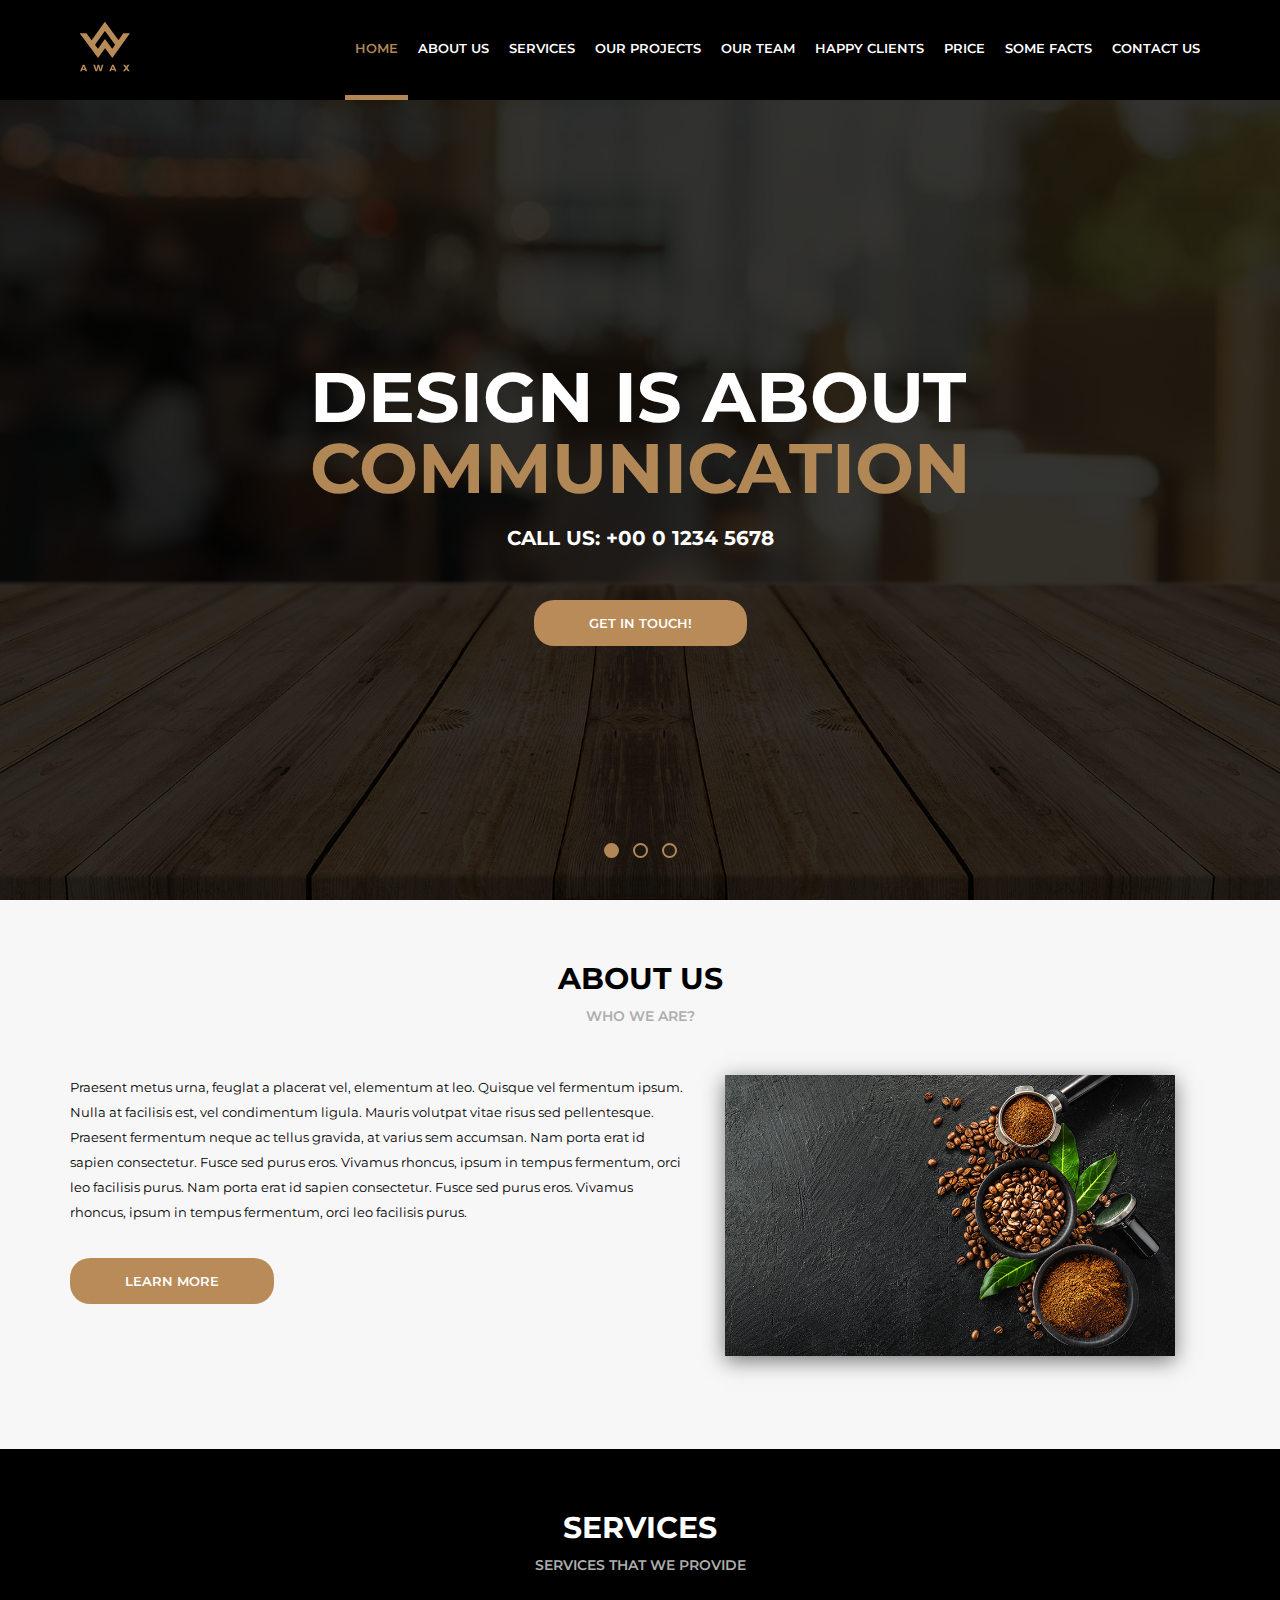
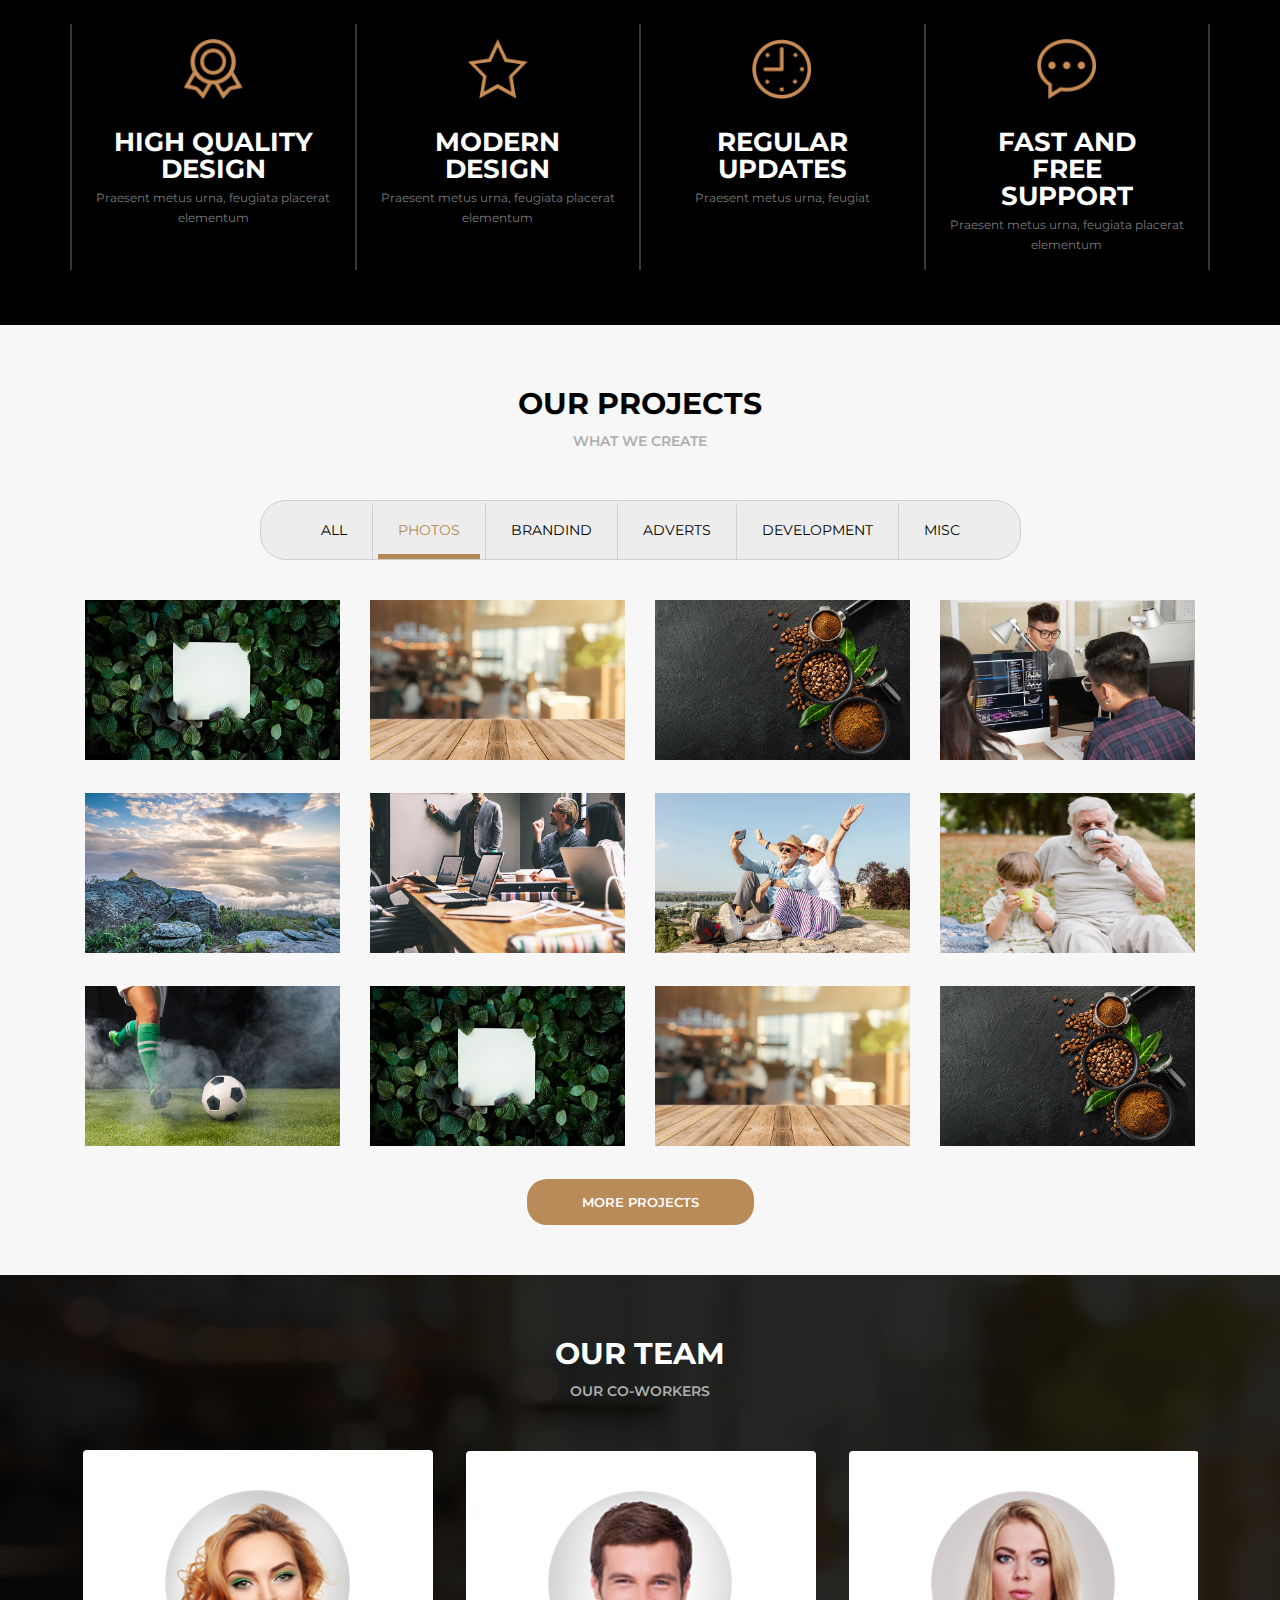
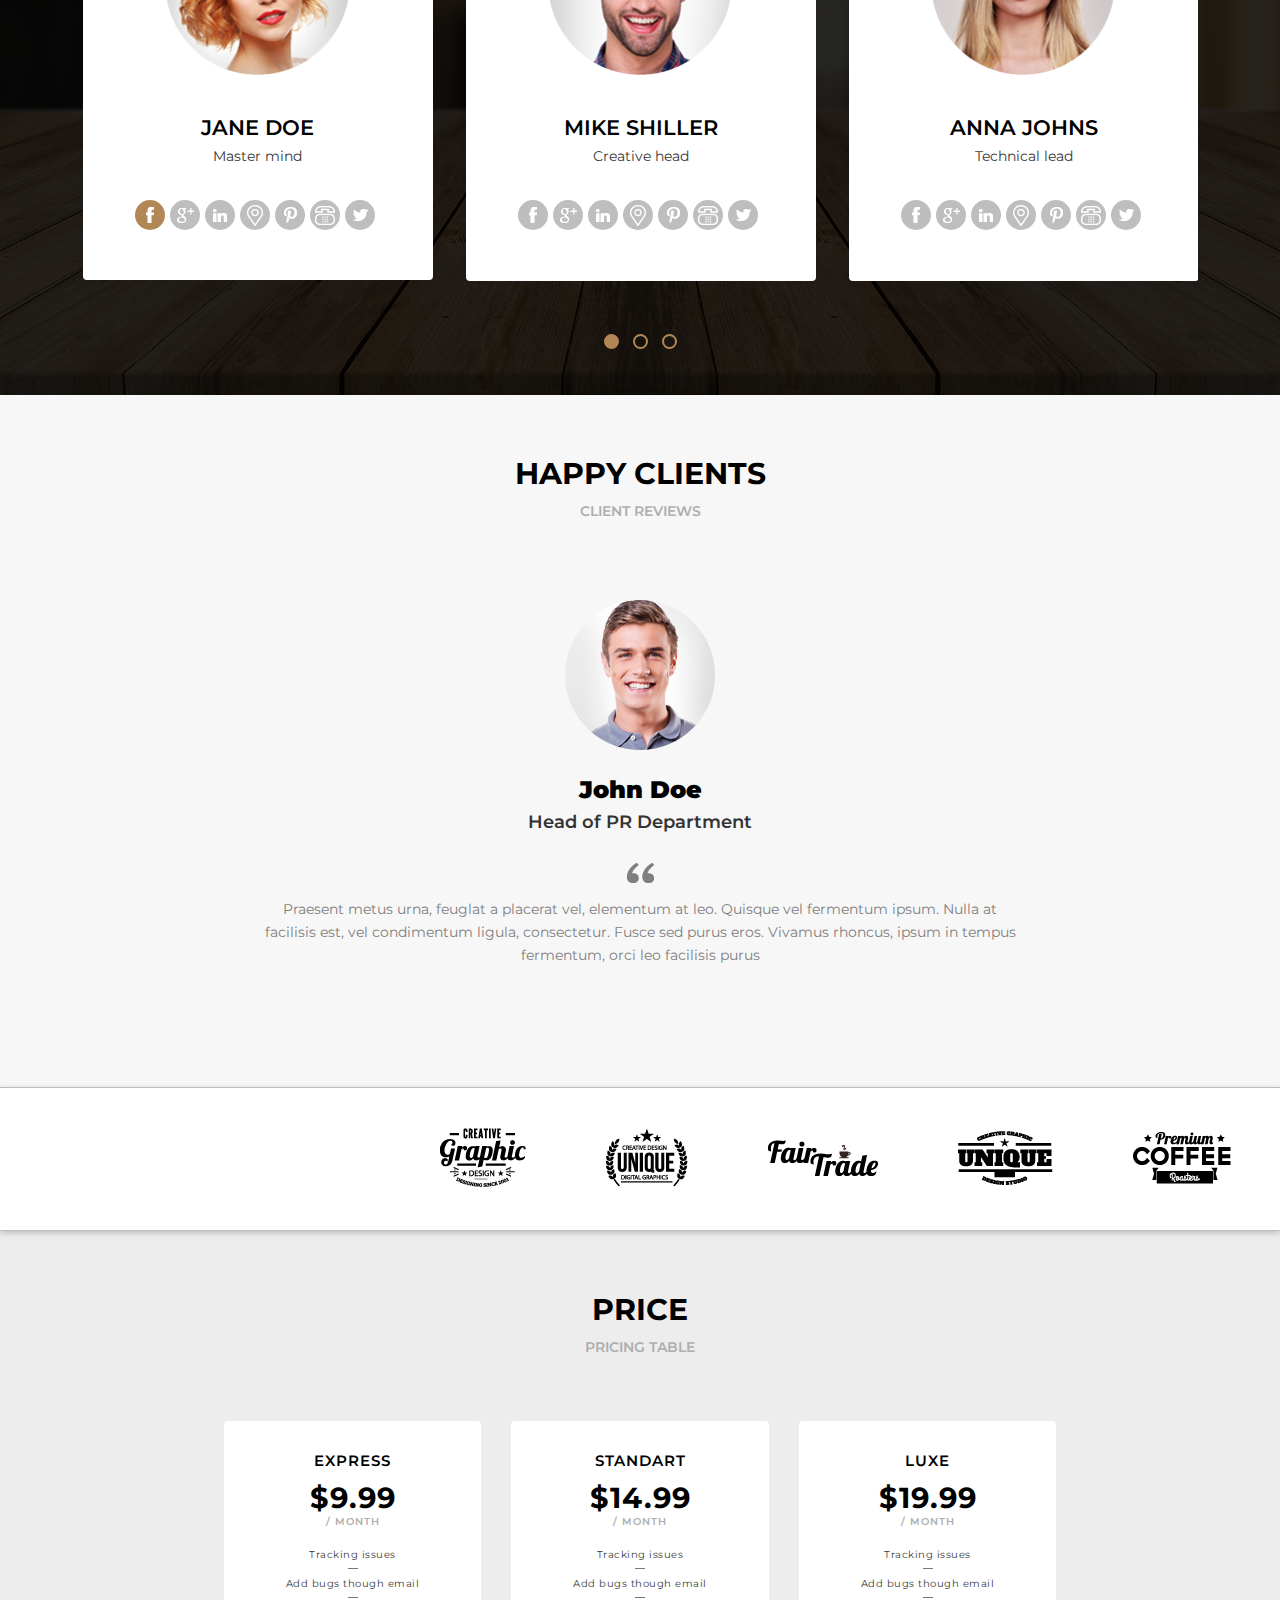
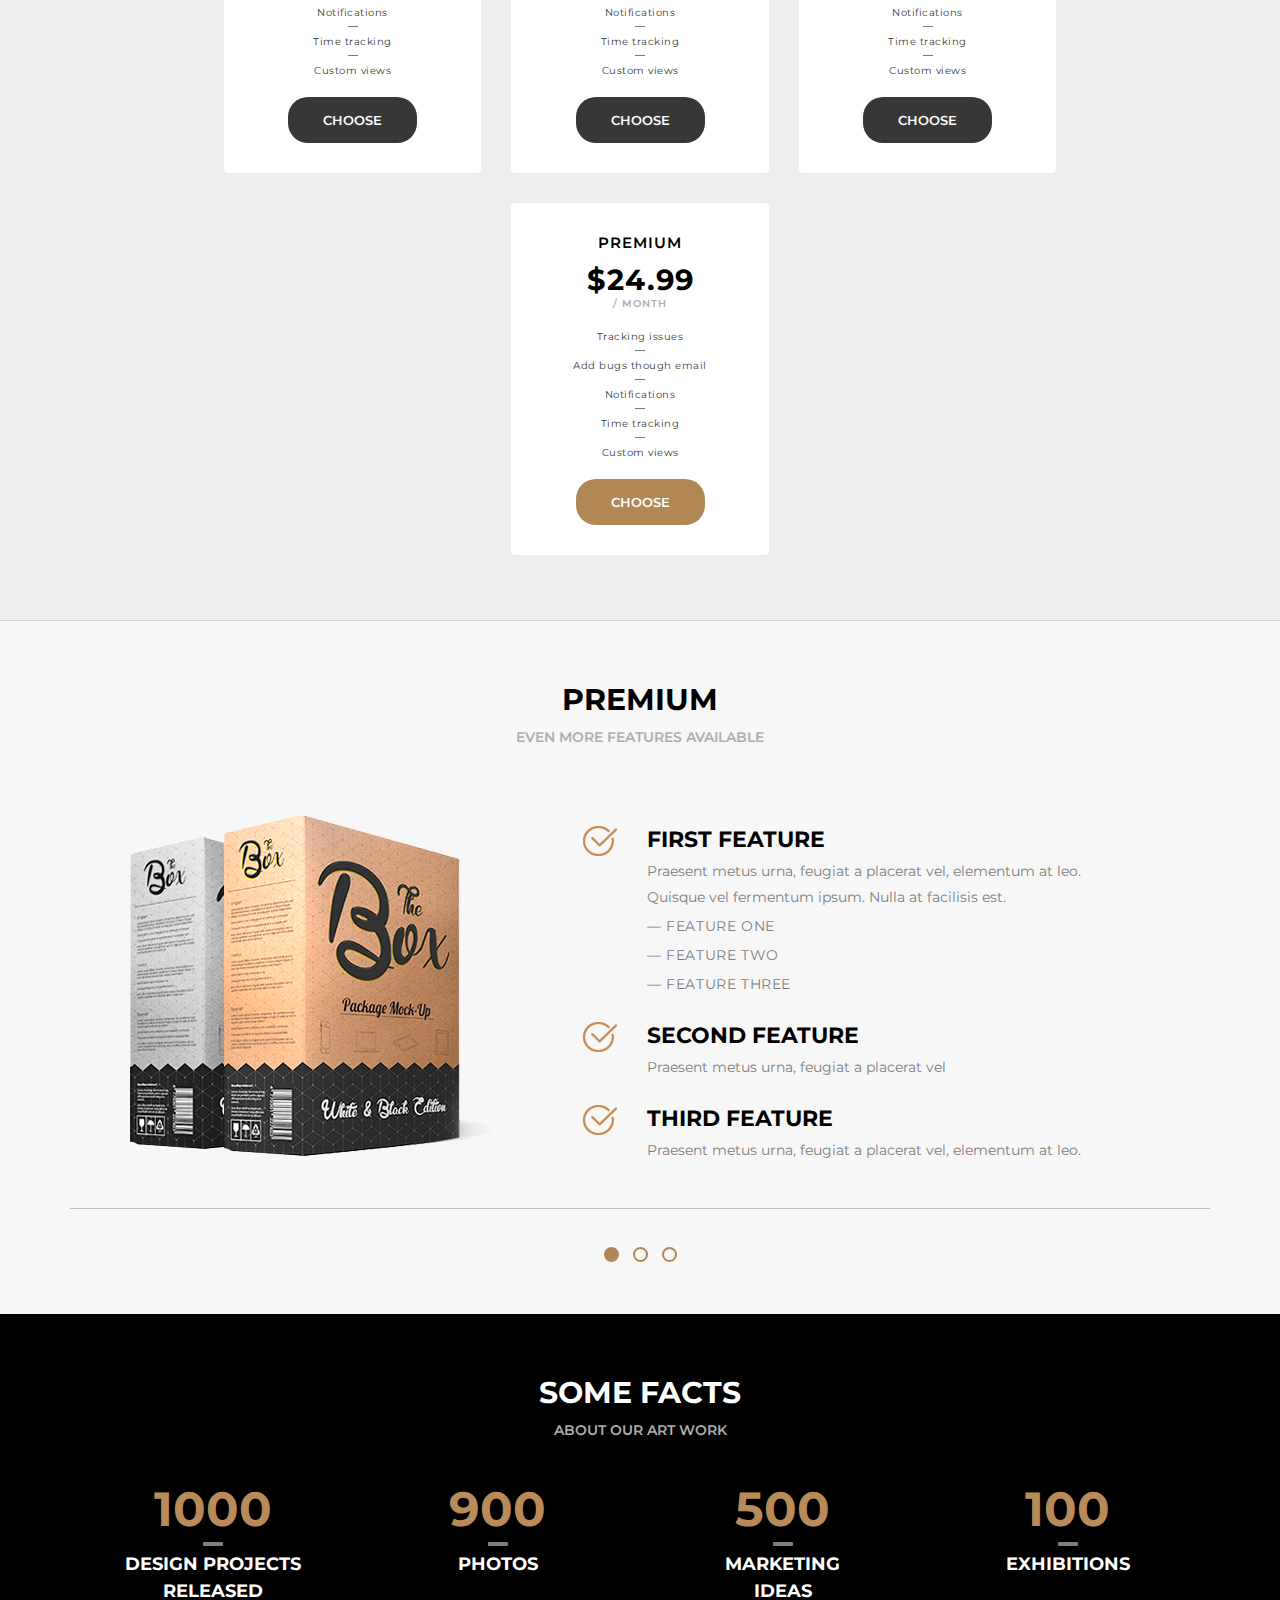
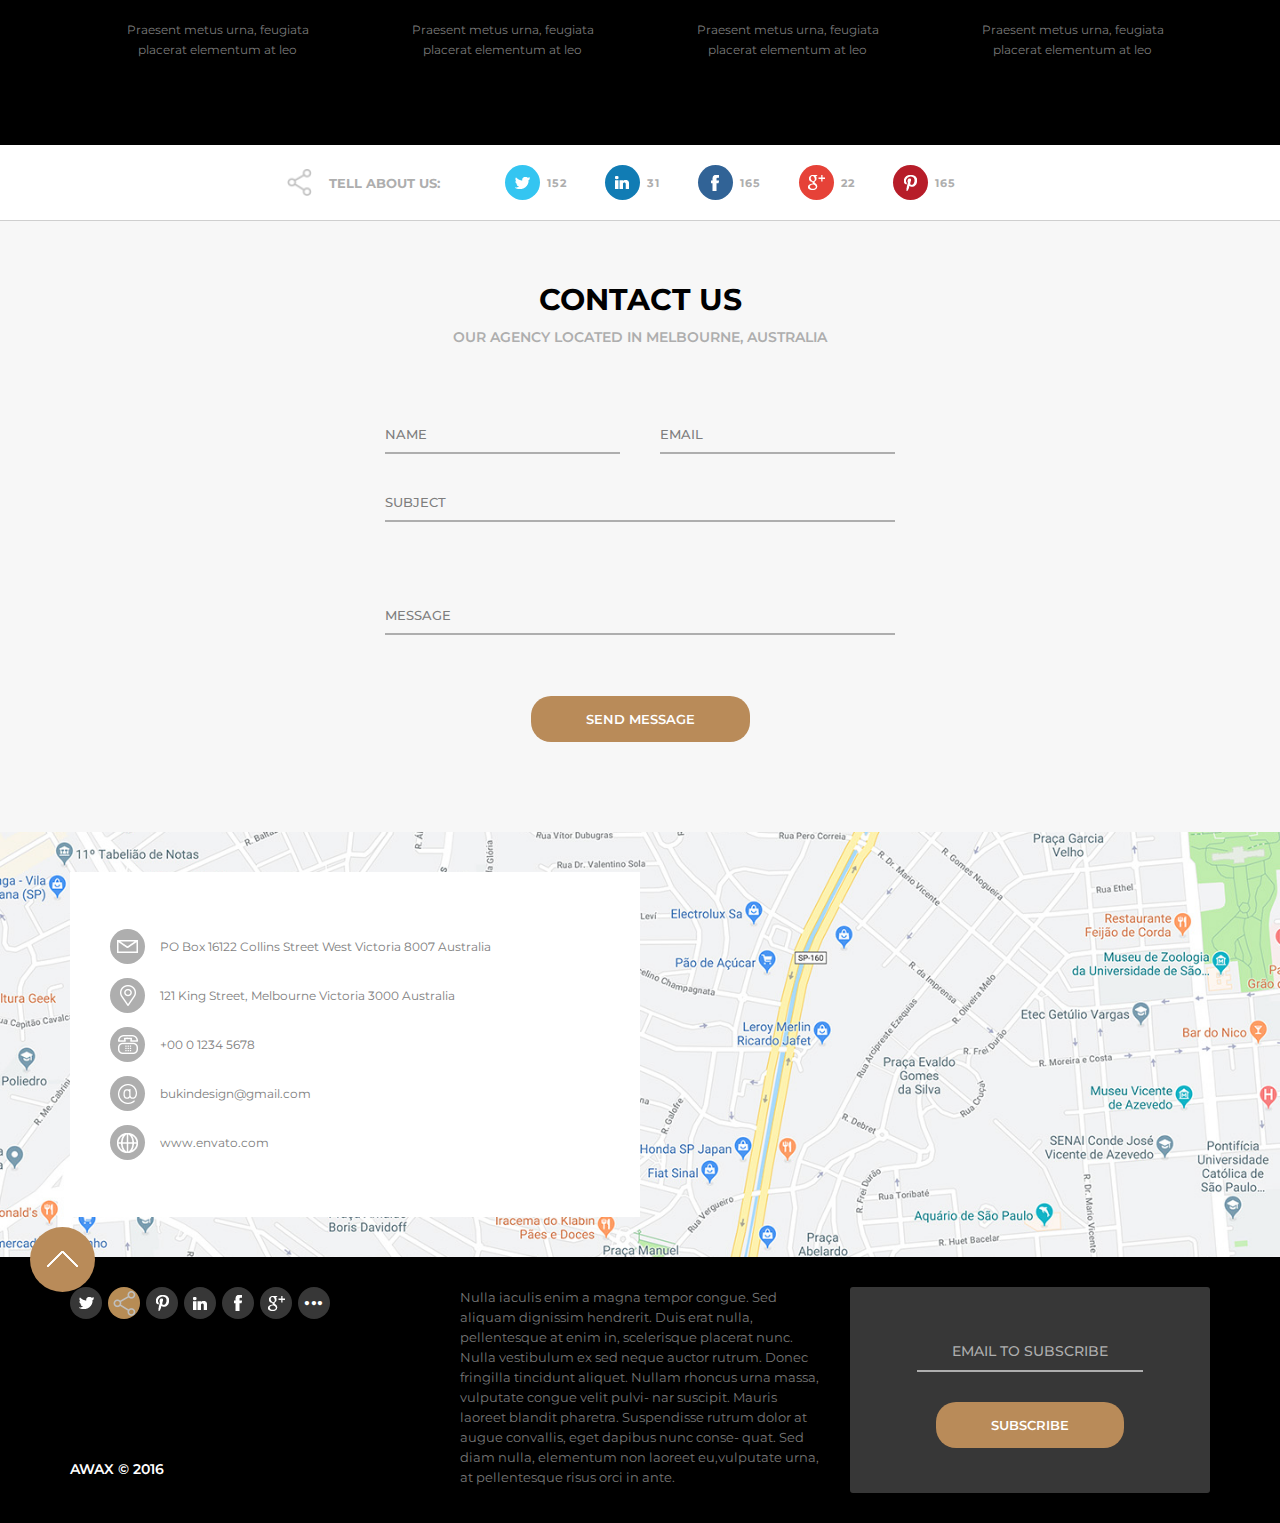
==== home.html @ e286aad8 "Adding New Website project" ====
<!DOCTYPE html>
<html>
<head>
    <meta charset="UTF-8">
    <meta name="viewport" content="width=device-width,minimum-scale=1,initial-scale=1">
    <link href="https://fonts.googleapis.com/css?family=Montserrat:300,400,600,700&display=swap" rel="stylesheet">
    <link rel="stylesheet" href="assets/css/style.css">
    <title>Awax</title>
</head>
<body>
    <header>
        <div class="container">
            <div class="logo">
                <a href=""><img src="assets/images/logo.png" alt="logo"></a>
            </div>
            <div class="menu">
                <img class="menu-mobile" src="assets/images/menu.png">
                <nav>
                    <ul>
                        <li class="active"><a href="">Home</a></li>
                        <li><a href="">About Us</a></li>
                        <li><a href="">Services</a></li>
                        <li><a href="">Our Projects</a></li>
                        <li><a href="">Our Team</a></li>
                        <li><a href="">Happy Clients</a></li>
                        <li><a href="">Price</a></li>
                        <li><a href="">Some Facts</a></li>
                        <li><a href="">Contact Us</a></li>
                    </ul>
                </nav>
            </div>
        </div>
    </header>
    <main>
        <section class="banner">
            <div class="sliders">
                <div class="slide">
                    <div class="slidearea">
                        <h1>Design is about<br><span>Communication</span></h1>
                        <h2>Call Us: +00 0 1234 5678</h2>
                        <a class="button" href="">Get in Touch!</a>
                    </div>
                </div>
                <div class="slide">
                    ...2
                </div>
                <div class="slide">
                    ...3
                </div>
            </div>
            <div class="sliders-pointers">
                <div class="pointer active"></div>
                <div class="pointer"></div>
                <div class="pointer"></div>
            </div>
        </section>

        <section class="default light">
            <div class="section-title">About Us</div>
            <div class="section-desc">Who We Are?</div>
            <div class="section-body container">
                <div class="about-us">
                    <div class="about-us-text">
                        <p>Praesent metus urna, feuglat a placerat vel, elementum at leo. Quisque vel fermentum
                        ipsum. Nulla at facilisis est, vel condimentum ligula. Mauris volutpat vitae risus sed
                        pellentesque. Praesent fermentum neque ac tellus gravida, at varius sem accumsan. Nam
                        porta erat id sapien consectetur. Fusce sed purus eros. Vivamus rhoncus, ipsum in tempus
                        fermentum, orci leo facilisis purus. Nam porta erat id sapien consectetur. Fusce sed purus
                        eros. Vivamus rhoncus, ipsum in tempus fermentum, orci leo facilisis purus.</p><br><br><br>
                        <a class="button" href="">Learn More</a>
                    </div>
                    <div class="about-us-video">
                        <img src="media/foto3.jpg" alt="foto de futebol">
                    </div>
                </div>   
            </div>
        </section>

        <section class="default dark service">
            <div class="section-title">Services</div>
            <div class="section-desc">Services That We Provide</div>
            <div class="section-body container wrap mobile-container">
                <div class="services">
                    <img src="assets/images/medalha.png" alt="medalha">
                    <h1>High Quality Design</h1>
                    <p>Praesent metus urna, feugiata placerat elementum</p>
                </div>
                <div class="services">
                    <img src="assets/images/estrela.png" alt="estrela">
                    <h1>Modern Design</h1>
                    <p>Praesent metus urna, feugiata placerat elementum</p>
                </div>
                <div class="services">
                    <img src="assets/images/relogio.png" alt="updates">
                    <h1>Regular Updates</h1>
                    <p>Praesent metus urna, feugiat</p>
                </div>
                <div class="services">
                    <img src="assets/images/balao.png" alt="support">
                    <h1>Fast and Free Support</h1>
                    <p>Praesent metus urna, feugiata placerat elementum</p>
                </div>
            </div>
        </section>

        <section class="default light less-padding">
            <div class="section-title">Our Projects</div>
            <div class="section-desc">What We Create</div>
            <div class="section-body container column">
                <div class="projects-filters">
                    <div class="filters">
                        <ul>
                            <li><a href="">All</a></li>
                            <li><a class="active" href="">Photos</a></li>
                            <li><a href="">Brandind</a></li>
                            <li><a href="">Adverts</a></li>
                            <li><a href="">Development</a></li>
                            <li><a href="">Misc</a></li>
                        </ul>
                    </div>
                </div>
                <div class="projects-images-container">
                    <div class="projects-images-container container">
                        <div><img src="media/foto1.jpg" alt="foto 1"></div>
                        <div><img src="media/foto2.jpg" alt="foto 2"></div>
                        <div><img src="media/foto3.jpg" alt="foto 3"></div>
                        <div><img src="media/foto4.jpg" alt="foto 4"></div>
                        <div><img src="media/foto5.jpg" alt="foto 5"></div>
                        <div><img src="media/foto6.jpg" alt="foto 6"></div>
                        <div><img src="media/foto7.jpg" alt="foto 7"></div>
                        <div><img src="media/foto8.jpg" alt="foto 8"></div>
                        <div><img src="media/foto9.jpg" alt="foto 9"></div>
                        <div><img src="media/foto1.jpg" alt="foto 10"></div>
                        <div><img src="media/foto2.jpg" alt="foto 11"></div>
                        <div><img src="media/foto3.jpg" alt="foto 12"></div>
                    </div>
                </div>
                <a class="btn-project button" href="">More Projects</a>
            </div>
        </section>

        <section class="default dark bg--our-team">
                <div class="section-title">Our Team</div>
                <div class="section-desc">Our Co-Workers</div>
                <div class="section-body container">
                    <div class="our-team">
                        <div class="sliders">
                            <div class="slide">
                                <div class="slidearea">
                                    <img class="our-team--avatar" src="media/mulher1.png">
                                    <div class="our-team--name">Jane Doe</div>
                                    <div class="our-team--role">Master mind</div>
                                    <div class="our-team--social">
                                        <a class="active" href=""><img src="assets/images/facebook.png"></a>
                                        <a href=""><img src="assets/images/googleplus.png"></a>
                                        <a href=""><img src="assets/images/linkedin.png"></a>
                                        <a href=""><img src="assets/images/localizacao.png"></a>
                                        <a href=""><img src="assets/images/pinterest.png"></a>
                                        <a href=""><img src="assets/images/telefone.png"></a>
                                        <a href=""><img src="assets/images/twitter.png"></a>
                                    </div>
                                </div>
                            </div>
                            <div class="slide">
                                <div class="slidearea">
                                    <img class="our-team--avatar" src="media/homem1.png">
                                    <div class="our-team--name">Mike Shiller</div>
                                    <div class="our-team--role">Creative head</div>
                                    <div class="our-team--social">
                                        <a href=""><img src="assets/images/facebook.png"></a>
                                        <a href=""><img src="assets/images/googleplus.png"></a>
                                        <a href=""><img src="assets/images/linkedin.png"></a>
                                        <a href=""><img src="assets/images/localizacao.png"></a>
                                        <a href=""><img src="assets/images/pinterest.png"></a>
                                        <a href=""><img src="assets/images/telefone.png"></a>
                                        <a href=""><img src="assets/images/twitter.png"></a>
                                    </div>
                                </div>
                            </div>
                            <div class="slide">
                                <div class="slidearea">
                                    <img class="our-team--avatar" src="media/mulher2.png">
                                    <div class="our-team--name">Anna Johns</div>
                                    <div class="our-team--role">Technical lead</div>
                                    <div class="our-team--social">
                                        <a href=""><img src="assets/images/facebook.png"></a>
                                        <a href=""><img src="assets/images/googleplus.png"></a>
                                        <a href=""><img src="assets/images/linkedin.png"></a>
                                        <a href=""><img src="assets/images/localizacao.png"></a>
                                        <a href=""><img src="assets/images/pinterest.png"></a>
                                        <a href=""><img src="assets/images/telefone.png"></a>
                                        <a href=""><img src="assets/images/twitter.png"></a>
                                    </div>
                                </div>
                            </div>
                            <div class="slide">
                                <div class="slidearea">
                                    <img class="our-team--avatar" src="media/mulher1.png">
                                    <div class="our-team--name">Jane Doe</div>
                                    <div class="our-team--role">Master mind</div>
                                    <div class="our-team--social">
                                        <a href=""><img src="assets/images/facebook.png"></a>
                                        <a href=""><img src="assets/images/googleplus.png"></a>
                                        <a href=""><img src="assets/images/linkedin.png"></a>
                                        <a href=""><img src="assets/images/localizacao.png"></a>
                                        <a href=""><img src="assets/images/pinterest.png"></a>
                                        <a href=""><img src="assets/images/telefone.png"></a>
                                        <a href=""><img src="assets/images/twitter.png"></a>
                                    </div>
                                </div>
                            </div>
                        </div>
                        <div class="sliders-pointers">
                            <div class="pointer active"></div>
                            <div class="pointer"></div>
                            <div class="pointer"></div>
                        </div>
                    </div>
                </div>
            </div>
        </section>

        <section class="default light less-padding">
            <div class="section-title">Happy Clients</div>
            <div class="section-desc">Client Reviews</div>
            <div class="section-body container">
                <div class="happy-clients-area">
                    <div class="sliders">
                        <div class="slide">
                            <div class="slidearea">
                                <img class="happy-clients--avatar" src="media/homem2.png">
                                <div class="happy-clients--name">John Doe</div>
                                <div class="happy-clients--role">Head of PR Department</div>
                                <img src="assets/images/quote.png">
                                <div class="happy-clients--desc">
                                    <p>Praesent metus urna, feuglat a placerat vel, elementum at leo. 
                                        Quisque vel fermentum ipsum. Nulla at facilisis est, vel condimentum ligula, 
                                        consectetur. Fusce sed purus eros. Vivamus rhoncus, ipsum in tempus fermentum,
                                        orci leo facilisis purus
                                    </p>
                                </div>
                            </div>
                        </div>
                    <div class="sliders-pointers">
                        <div class="pointer active"></div>
                        <div class="pointer"></div>
                        <div class="pointer"></div>
                    </div>
                </div>
            </div>
        </section>

        <section class="partners">
            <div class="partners-logos container wrap">
                <a href=""><img src="media/empresa1.png"></a>
                <a href=""><img src="media/empresa2.png"></a>
                <a href=""><img src="media/empresa3.png"></a>
                <a href=""><img src="media/empresa4.png"></a>
                <a href=""><img src="media/empresa5.png"></a>
                <a href=""><img src="media/empresa6.png"></a>
            </div>
        </section>

        <section class="default light less-padding bg--prices">
            <div class="section-title">Price</div>
            <div class="section-desc">Pricing Table</div>
            <div class="section-body">
                <div class="price-area container">
                    <div class="price-items">
                        <div class="price-item--class">Express</div>
                        <div class="price-item--prices">$9.99</div>
                        <div class="price-item--monthly">/ Month</div>
                        <div class="price-item--class-content">
                            <p>Tracking issues</p>
                            <span class="price-item--separator"></span>
                            <p>Add bugs though email</p>
                            <span class="price-item--separator"></span>
                            <p>Notifications</p>
                            <span class="price-item--separator"></span>
                            <p>Time tracking</p>
                            <span class="price-item--separator"></span>
                            <p>Custom views</p>
                        </div>
                        <a class="button" href="">Choose</a>
                    </div>
                    <div class="price-items">
                        <div class="price-item--class">Standart</div>
                        <div class="price-item--prices">$14.99</div>
                        <div class="price-item--monthly">/ Month</div>
                        <div class="price-item--class-content">
                            <p>Tracking issues</p>
                            <span class="price-item--separator"></span>
                            <p>Add bugs though email</p>
                            <span class="price-item--separator"></span>
                            <p>Notifications</p>
                            <span class="price-item--separator"></span>
                            <p>Time tracking</p>
                            <span class="price-item--separator"></span>
                            <p>Custom views</p>
                        </div>
                        <a class="button" href="">Choose</a>
                    </div>
                    <div class="price-items">
                        <div class="price-item--class">Luxe</div>
                        <div class="price-item--prices">$19.99</div>
                        <div class="price-item--monthly">/ Month</div>
                        <div class="price-item--class-content">
                            <p>Tracking issues</p>
                            <span class="price-item--separator"></span>
                            <p>Add bugs though email</p>
                            <span class="price-item--separator"></span>
                            <p>Notifications</p>
                            <span class="price-item--separator"></span>
                            <p>Time tracking</p>
                            <span class="price-item--separator"></span>
                            <p>Custom views</p>
                        </div>
                        <a class="button" href="">Choose</a>
                    </div>
                    <div class="price-items">
                        <div class="price-item--class">Premium</div>
                        <div class="price-item--prices">$24.99</div>
                        <div class="price-item--monthly">/ Month</div>
                        <div class="price-item--class-content">
                            <p>Tracking issues</p>
                            <span class="price-item--separator"></span>
                            <p>Add bugs though email</p>
                            <span class="price-item--separator"></span>
                            <p>Notifications</p>
                            <span class="price-item--separator"></span>
                            <p>Time tracking</p>
                            <span class="price-item--separator"></span>
                            <p>Custom views</p>
                        </div>
                        <a class="button active" href="">Choose</a>
                    </div>
                </div>
            </div>
        </section>

        <section class="default light less-padding">
            <div class="section-title">Premium</div>
            <div class="section-desc">Even more features available</div>
            <div class="section-body container">
                <div class="premium-area">
                    <div class="sliders">
                        <div class="slide">
                            <div class="slidearea">
                                <div class="premium-boxes">
                                    <img src="media/livros.png">
                                </div>
                                <div class="premium-features-area">
                                    <div class="feature">
                                        <img src="assets/images/check.png">
                                        <div class="feature-desc--area">
                                            <div class="feature-title">First Feature</div>
                                            <div class="feature-desc">
                                                <p>Praesent metus urna, feugiat a placerat vel, elementum at leo.
                                                Quisque vel fermentum ipsum. Nulla at facilisis est.</p>
                                                <span>— Feature One</span>
                                                <span>— Feature Two</span>
                                                <span>— Feature Three</span>
                                            </div>
                                        </div>
                                    </div>
                                    <div class="feature">
                                        <img src="assets/images/check.png">
                                        <div class="feature-desc--area">
                                            <div class="feature-title">Second Feature</div>
                                            <div class="feature-desc">
                                                <p>Praesent metus urna, feugiat a placerat vel</p>
                                            </div>
                                        </div>
                                    </div>
                                    <div class="feature">
                                        <img src="assets/images/check.png">
                                        <div class="feature-desc--area">
                                            <div class="feature-title">Third Feature</div>
                                            <div class="feature-desc">
                                                <p>Praesent metus urna, feugiat a placerat vel, elementum at leo.</p>
                                            </div>
                                        </div>
                                    </div>
                                </div>
                            </div>
                        </div>
                    </div>
                    <div class="sliders-pointers">
                        <div class="pointer active"></div>
                        <div class="pointer"></div>
                        <div class="pointer"></div>
                    </div>
                </div>
            </div>
        </section>

        <section class="default dark facts-padding">
            <div class="section-title">Some Facts</div>
            <div class="section-desc">About our Art Work</div>
            <div class="section-body container wrap mobile-container">
                <div class="facts">
                    <h1>1000</h1>
                    <span></span>
                    <h2>Design Projects Released</h2>
                    <p>Praesent metus urna, feugiata placerat elementum at leo</p>
                </div>
                <div class="facts">
                    <h1>900</h1>
                    <span></span>
                    <h2>Photos</h2>
                    <p>Praesent metus urna, feugiata placerat elementum at leo</p>
                </div>
                <div class="facts">
                    <h1>500</h1>
                    <span></span>
                    <h2>Marketing<br>Ideas</h2>
                    <p>Praesent metus urna, feugiata placerat elementum at leo</p>
                </div>
                <div class="facts">
                    <h1>100</h1>
                    <span></span>
                    <h2>Exhibitions</h2>
                    <p>Praesent metus urna, feugiata placerat elementum at leo</p>
                </div>
            </div>
        </section>

        <section class="social-media--contact-us">
            <img class="share" src="assets/images/share.png">
            <h1>Tell About Us:</h1>
            <div class="social-medias twitter">
                <a href=""><img src="assets/images/twitter.png"></a>
                <p>152</p>
            </div>
            <div class="social-medias linkedin">
                <a href=""><img src="assets/images/linkedin.png"></a>
                <p>31</p>
            </div>
            <div class="social-medias facebook">
                <a href=""><img src="assets/images/facebook.png"></a>
                <p>165</p>
            </div>
            <div class="social-medias google-plus">
                <a href=""><img src="assets/images/googleplus.png"></a>
                <p>22</p>
            </div>
            <div class="social-medias pinterest">
                <a href=""><img src="assets/images/pinterest.png"></a>
                <p>165</p>
            </div>
        </section>

        <section class="default light">
            <div class="section-title">Contact Us</div>
            <div class="section-desc">Our Agency Located in Melbourne, Australia</div>
            <div class="section-body container column">
                <div class="contact-us--area">
                    <div class="name-email">
                    <h4 class="name">Name</h4>
                    <h4 class="email">Email</h4>
                    </div>
                    <h4 class="subject">Subject</h4>
                    <h4 class="message">Message</h4>
                </div>
                <a class="button active" href="">Send Message</a>
            </div>
        </section>

        <section class="section-map">
            <div class="section-map--area">
                <div class="section-map--info">
                    <div class="section-map--info-item">
                        <a href=""><img src="assets/images/carta.png"></a>
                        <p>PO Box 16122 Collins Street West Victoria 8007 Australia</p>
                    </div>
                    <div class="section-map--info-item">
                        <a href=""><img src="assets/images/localizacao.png"></a>
                        <p>121 King Street, Melbourne Victoria 3000 Australia</p>
                    </div>
                    <div class="section-map--info-item">
                        <a href=""><img src="assets/images/telefone.png"></a>
                        <p>+00 0 1234 5678</p>
                    </div>
                    <div class="section-map--info-item">
                        <a href=""><img src="assets/images/arroba.png"></a>
                        <p>bukindesign@gmail.com</p>
                    </div>
                    <div class="section-map--info-item">
                        <a href=""><img src="assets/images/web.png"></a>
                        <p>www.envato.com</p>
                    </div>
                </div>
            </div>
        </section>

    </main>

    <footer class="footer-area">
        <div class="footer-area--content">
            <div class="footer-social--area">
                <div class="footer-social--icons">
                    <a href=""><img src="assets/images/twitter.png"></a>
                    <a class="active" href=""><img src="assets/images/share.png"></a>
                    <a href=""><img src="assets/images/pinterest.png"></a>
                    <a href=""><img src="assets/images/linkedin.png"></a>
                    <a href=""><img src="assets/images/facebook.png"></a>
                    <a href=""><img src="assets/images/googleplus.png"></a>
                    <a id="pontinhos" href=""><p>...</p></a>
                </div>
                <div class="footer-copyright"><p>Awax © 2016</p></div>
            </div>
            <div class="footer-desc">
                <p>Nulla iaculis enim a magna tempor congue. Sed aliquam
                    dignissim hendrerit. Duis erat nulla, pellentesque at enim
                    in, scelerisque placerat nunc. Nulla vestibulum ex sed
                    neque auctor rutrum. Donec fringilla tincidunt aliquet.
                    Nullam rhoncus urna massa, vulputate congue velit pulvi-
                    nar suscipit. Mauris laoreet blandit pharetra. Suspendisse
                    rutrum dolor at augue convallis, eget dapibus nunc conse-
                    quat. Sed diam nulla, elementum non laoreet eu,vulputate
                    urna, at pellentesque risus orci in ante.
                </p>
            </div>
            <div class="footer-subscribe">
                <h3>Email to Subscribe</h3>
                <a class="button" href="">Subscribe</a>
            </div>
        </div>
        <div class="seta">
            <a href=""><img src="assets/images/seta_pra_cima.png"></a>
        </div>
    </footer>

</body>

</html>
---- assets/css/style.css ----
* {
    margin: 0;
    padding: 0;
    box-sizing: border-box;
}
body {
    font-family: 'Montserrat', 'sans-serif';
    font-size: 13px;
    overflow-x: hidden;
}

/* ÁREA DO HEADER */

header {
    height: 100px;
    background-color: #000;
}
.container {
    display: flex;
    margin: auto;
    max-width: 1140px;
    align-items: center;
    justify-content: center;
}
.logo {
    width: 100px;
}
.menu-mobile {
    display: none;
}
.menu {
    flex: 1;
    display: flex;
    justify-content: flex-end;
}
.menu ul,
.menu li {
    list-style: none;
}
.menu ul {
    display: flex;
}
.menu li a {
    color: #fff;
    text-transform: uppercase;
    font-weight: 600;
    text-decoration: none;
    padding: 0px 10px;
    font-size: 13px;
    height: 100px;
    display: flex;
    align-items: center;
    border-bottom: 5px solid #000;
}
.menu li a:hover,
.menu .active a {
    border-bottom: 5px solid #B28756;
    color: #B28756;
}

/* ÁREA DO BANNER */

.banner {
    height: calc(100vh - 100px);
    background-color: #333;
    background-image: url('../../media/bg.jpg');
    background-size: cover;
    background-position: center;
    overflow: hidden;
}
.banner .sliders {
    width: 1000vw;
    height: 100%;
}
.banner .slide {
    width: 100vw;
    height: 100%;
    display: inline-block;
    background-color: rgba(0, 0, 0, 0.8);
}
.banner .slidearea {
    display: flex;
    height: 100%;
    justify-content: center;
    align-items: center;
    color: #fff;
    flex-direction: column;
}
.banner h1 {
    text-transform: uppercase;
    font-weight: bold;
    font-size: 70px;
}
.banner h1 span {
    color: #B28756;
    position: relative;
    top: -15px;
}
.banner h2 {
    text-transform: uppercase;
}
.banner .sliders-pointers {
    width: 100vw;
    height: 20px;
    position: absolute;
    margin-top: -60px;
    display: flex;
    justify-content: center;
    align-items: center;
}
.banner .pointer {
    width: 15px;
    height: 15px;
    border-radius: 50%;
    border: 2px solid #B28756;
    margin: 0px 7px;
    cursor: pointer;
}
.banner .active {
    background-color: #B28756;
}
.button {
    text-transform: uppercase;
    padding: 15px 55px;
    margin-top: 50px;
    color: #fff;
    background-color: #B98B59;
    border-radius: 20px;
    text-decoration: none;
    font-weight: 600;
    font-size: 13px;
}

/* ÁREA DAS SECTIONS */

.default {
    padding-top: 60px;
    padding-bottom: 90px;
}
section.default.service {
    padding-bottom: 55px;
}
.default .section-title {
    text-align: center;
    font-weight: bold;
    font-size: 30px;
    text-transform: uppercase;
    color: #000;
}
.default .section-desc {
    text-align: center;
    margin-top: 10px;
    margin-bottom: 50px;
    font-size: 14px;
    font-weight: 600;
    text-transform: uppercase;
    color: #AEAEAE;
}
.default.light {
    background-color: #F7F7F7;
}
.default.light .section-title,
.default.light .section-body {
    color: #000;
}
.default.dark {
    background-color: #000;
}
.default.dark .section-title,
.default.dark .section-body {
    color: #fff;
}



/* CSS DE ÁREAS ESPECÍFICAS*/

/* ABOUT US SECTION*/

.about-us {
    display: flex;
}
.about-us-text {
    flex: 1;
}
.about-us-text p {
    line-height: 25px;
    font-size: 13px;
}
.about-us-video {
    width: 520px;
    text-align: center;
}
.about-us-video img {
    width: 450px;
    box-shadow: 0px 5px 20px #777;
}

/* SERVICES SECTION */


.services {
    flex: 1;
    border-right: 2px solid #383838;
    text-align: center;
    justify-content: center;
    align-self: normal;
    padding: 15px;
    line-height: 20px;
}
.services:first-child {
    border-left: 2px solid #383838;
}
.services h1 {
    color: #fff;
    margin-top: 25px;
    text-transform: uppercase;
    line-height: 27px;
    padding: 0 26px;
    cursor: pointer;
}
.services p {
    color: #7a7a7a;
    font-size: 12px;
    margin-top: 5px;
}
.services img {
    width: 60px;
    height: 60px;
    cursor: pointer;
}

/* Our Projects Section */

.column {
    flex-direction: column;
    margin-top: 30px;
}

.projects-filters {
    display: flex;
    border: 1px solid #CFCFCF;
    border-radius: 26px;
    background-color: #EDEDED;
    padding: 0px 35px;
    cursor: pointer;
}
.projects-filters ul {
    display: flex;
    list-style: none;
}
.projects-filters li {
    border-right: 1px solid #CFCFCF;
    padding: 0px 5px;
    border-top: 5px solid #EDEDED;
}
.projects-filters li:last-child {
    border-right: none;
}
.projects-filters a {
    display: flex;
    text-decoration: none;
    color: #000;
    font-size: 14px;
    text-transform: uppercase;
    padding: 15px 20px;
}
.projects-filters a:hover,
.projects-filters a.active {
    border-bottom: 5px solid #B28756;
    color: #B28756;
}

.projects-images-container.container {
    box-sizing: border-box;
    flex-wrap: wrap;
    margin-top: 25px;
}
.projects-images-container img {
    width: 255px;
    height: 160px;
    margin: 15px;
}
.projects-images-container img:hover {
    opacity: 0.6;
    cursor: pointer;
}
.less-padding {
    padding-bottom: 50px;
}
.btn-project.button {
    margin-top: 15px;
}

/* Our Team Section */

.bg--our-team {
    background-image: url(../../media/bg.jpg);
    background-size: cover;
    background-position: center;
    width: 100vw;
    height: 720px;
    background-color: rgba(0, 0, 0, 0.85)!important;
    background-blend-mode: color;
}
.our-team {
    overflow: hidden;
    margin: auto;
    max-width: 1115px;
}
.our-team .sliders {
    width: 1000vw;
    height: 100%;
}
.our-team .slide {
    width: 350px;
    height: 100%;
    min-height: 430px;
    display: inline-block;
    background-color: #fff;
    margin-right: 30px;
    border-radius: 4px;
}
.our-team .slidearea {
    display: flex;
    height: 100%;
    justify-content: center;
    align-items: center;
    color: #000;
    flex-direction: column;
    padding: 30px;
}
.our-team .sliders-pointers {
    margin-top: 50px;
    height: 20px;
    display: flex;
    justify-content: center;
    align-items: center;
}
.our-team .pointer {
    width: 15px;
    height: 15px;
    border-radius: 50%;
    border: 2px solid #B28756;
    margin: 0px 7px;
    cursor: pointer;
}
.our-team .active {
    background-color: #B28756;
}
.our-team--avatar {
    width: 185px;
    height: auto;
    margin-top: 10px;
}
.our-team--name {
    font-weight: 600;
    font-size: 21px;
    text-transform: uppercase;
    margin-top: 40px;
}
.our-team--role {
    color: #383838;
    font-size: 14px;
    margin-top: 7px;
}
.our-team--social {
    display: flex;
}
.our-team--social a {
    display: flex;
    justify-content: center;
    align-items: center;
    width: 30px;
    height: 30px;
    background-color: #BEBEBE;
    margin-top: 35px;
    margin-right: 5px;
    border-radius: 15px;
}
.our-team--social a:hover {
    background-color: #B28756;
}

/* Happy Clients Section */

.happy-clients-area {
    overflow: hidden;
}
.happy-clients-area .sliders {
    width: 1000vw;
    height: 100%;
}
.happy-clients-area .slide {
    width: 1140px;
    height: auto;
}
.happy-clients-area .slidearea {
    display: flex;
    align-items: center;
    flex-direction: column;
    padding: 30px;
}
.happy-clients--name {
    font-weight: 900;
    font-size: 24px;
    margin-top: 25px;
}
.happy-clients--role {
    color: #333;
    font-weight: 600;
    font-size: 18px;
    margin-top: 7px;
    margin-bottom: 30px;
}
.happy-clients--desc {
    margin-top: 15px;
    width: 70%;
    color: #7E7E7E;
    font-size: 14px;
    text-align: center;
    line-height: 23px;
}
.happy-clients-area .sliders-pointers {
    margin-top: 20px;
    height: 20px;
    display: flex;
    justify-content: center;
    align-items: center;
}
.happy-clients-area .pointer {
    width: 15px;
    height: 15px;
    border-radius: 50%;
    border: 2px solid #B28756;
    margin: 0px 7px;
    cursor: pointer;
}
.happy-clients-area .active {
    background-color: #B28756;
}

/* Partiners Section */

.partners {
    width: 100vw;
    height: auto;
    border-top: 1px solid #BEBEBE;
    border-bottom: 1px solid #BEBEBE;
    box-shadow: 0px 2px 6px #BEBEBE;
    position: relative;
}
.partners-logos {
    max-width: 480px;
    justify-content: space-around;
}
.partners-logos img {
    margin: 40px;
}

/* Price Section */

.price-area {
    flex-wrap: wrap;
}
.light.bg--prices {
    background-color: #EDEDED;
    border-bottom: 1px solid #CFCFCF;
}
.price-items {
    display: flex;
    flex-direction: column;
    background-color: #fff;
    padding: 30px 62px;
    margin: 15px;
    align-items: center;
    text-align: center;
    border-radius: 4px;
}
.price-item--class {
    text-transform: uppercase;
    font-weight: 600;
    font-size: 15px;
    margin-bottom: 10px;
    letter-spacing: 1px;
}
.price-item--prices {
    font-weight: bold;
    font-size: 29px;
    letter-spacing: 1px;
}
.price-item--monthly {
    text-transform: uppercase;
    font-size: 10px;
    color: #AEAEAE;
    font-weight: 600;
    margin-bottom: 20px;
    letter-spacing: 1px;
}
.price-item--class-content p {
    font-size: 10px;
    color: #383838;
    letter-spacing: 0.5px;
}
.price-item--separator {
    display: inline-block;
    width: 10px;
    border-top: 1px solid #777;
    margin-bottom: 5px;
}
.price-items .button {
    margin-top: 20px;
    background-color: #373737;
    padding: 15px 35px;
}
.price-items .button:hover,
.price-items .button.active {
    background-color: #B28756;
}

/* Premium Section */

.premium-area {
    overflow: hidden;
}
.premium-area .sliders {
    width: 1000vw;
    height: 100%;
}
.premium-area .slide {
    width: 1140px;
    height: auto;
}
.premium-area .slidearea {
    display: flex;
    align-items: center;
    padding: 0px 60px;
    border-bottom: 1px solid #BEBEBE;
}
.premium-boxes {
    margin-bottom: 30px;
    margin-right: 65px;
}
.premium-features-area {
    padding: 25px;
}
.feature {
    display: flex;
    padding-top: 5px;
}
.feature-desc--area {
    display: flex;
    flex-direction: column;
}
.feature-title {
    font-weight: bold;
    font-size: 22px;
    text-transform: uppercase;
    margin-bottom: 5px;
}
.feature-desc {
    color: #7E7E7E;
    line-height: 26px;
    font-size: 14px;
    margin-bottom: 20px;
}
.feature-desc span {
    display: block;
    text-transform: uppercase;
    font-size: 14px;
    margin-top: 3px;
    letter-spacing: 0.6px;
}
.feature img {
    margin-right: 30px;
    width: auto;
    height: 30px;
}
.premium-area .sliders-pointers {
    margin-top: 35px;
    height: 20px;
    display: flex;
    justify-content: center;
    align-items: center;
}
.premium-area .pointer {
    width: 15px;
    height: 15px;
    border-radius: 50%;
    border: 2px solid #B28756;
    margin: 0px 7px;
    cursor: pointer;
}
.premium-area .active {
    background-color: #B28756;
}

/* Some Facts Section */

.facts-padding {
    padding-bottom: 130px;
}
.facts {
    position: relative;
    flex: 1;
    text-align: center;
    justify-content: center;
    align-self: normal;
    padding: 10px;
    line-height: 20px;
}
.facts h1 {
    font-size: 48px;
    margin-bottom: 12px;
    color: #B98B59;
}
.facts h2 {
    font-size: 18px;
    color: #fff;
    text-transform: uppercase;
    line-height: 27px;
    padding: 0 26px;
    cursor: pointer;
}
.facts p {
    color: #7a7a7a;
    font-size: 12px;
    position: absolute;
    bottom: -45px;
    padding: 0px 25px;
}
.facts span {
    display: inline-flex;
    width: 20px;
    border: 2px solid #7E7E7E;
    border-radius: 1px;
}

/* Social Media Section */

.social-media--contact-us {
    width: 100%;
    padding: 20px;
    display: flex;
    justify-content: center;
    align-items: center;
    border-bottom: 1px solid #CFCFCF;
}
.share {
    margin-right: 17px;
    width: 25px;
    height: auto;
}
.social-media--contact-us h1 {
    color: #AEAEAE;
    text-transform: uppercase;
    font-size: 13px;
    margin-right: 65px;
}
.social-medias {
    display: flex;
    justify-content: center;
    align-items: center;
    margin-right: 38px;
}
.social-medias a {
    display: flex;
    width: 35px;
    height: 35px;
    border-radius: 50%;
    justify-content: center;
    align-items: center;
    margin-right: 5px;
}
.social-medias p {
    color: #AEAEAE;
    font-size: 11px;
    font-weight: bold;
    letter-spacing: 1px;
    margin-left: 2px;
}
.twitter a {
    background-color: #34C5F1;
}
.linkedin a {
    background-color: #117CB4;
}
.facebook a {
    background-color: #316396;
}
.google-plus a {
    background-color: #E64238;
}
.pinterest a {
    background-color: #B71D29;
}

/* Contact Us Section */

.contact-us--area {
    height: 230px;
    width: 550px;
    margin-top: 20px;
}
.contact-us--area h4 {
    margin: 0px 20px;
    color: #7E7E7E;
    border-bottom: 2px solid #AEAEAE;
    text-transform: uppercase;
    font-size: 13px;
    font-weight: 500;
}
.name-email {
    display: flex;
    margin-bottom: 30px;
}
.name {
    flex: 1;
    padding: 10px 0px;
}
.email {
    flex: 1;
    padding: 10px 0px;
}
.subject {
    padding: 10px 0px;
    margin-bottom: 30px;
}
.message {
    padding: 10px 0px;
    position: relative;
    top: 75px;
}

/* Map Section */

.section-map {
    background-image: url(../images/mapa.jpg);
    background-size: cover;
    background-position: center;
    padding-top: 40px;
    padding-bottom: 40px;
}
.section-map--area {
    width: 100vw;
    max-width: 1140px;
    margin: auto;
}
.section-map--info {
    width: 50%;
    padding: 50px 40px;
    background-color: #fff;
    color: #000;
}
.section-map--info-item {
    display: flex;
    align-items: center;
    padding-top: 7px;
    padding-bottom: 7px;
}
.section-map--info-item a {
    display: flex;
    width: 35px;
    height: 35px;
    border-radius: 50%;
    justify-content: center;
    align-items: center;
    background-color: #AEAEAE;
    margin-right: 15px;
}
.section-map--info-item p {
    color: #7E7E7E;
    font-size: 12px;
}

/* Footer Area */

.footer-area {
    width: 100vw;
    padding: 30px;
    background-color: #000;
    position: relative;
}
.footer-area--content {
    width: 100vw;
    max-width: 1140px;
    margin: auto;
    display: flex;
}
.footer-social--area {
    display: flex;
    flex: 1;
    flex-direction: column;
    position: relative;
    margin-right: 30px;
}
.footer-social--icons {
    display: flex;
}
.footer-social--icons a {
    display: flex;
    width: 32px;
    height: 32px;
    border-radius: 50%;
    justify-content: center;
    align-items: center;
    margin-right: 6px;
    background-color: #373737;
}
.footer-social--icons a:hover {
    background-color: #B78C55;
}
footer .active {
    background-color: #B78C55;
}
#pontinhos {
    color: #fff;
    font-size: 22px;
    letter-spacing: 0.8px;
    font-weight: bold;
    text-decoration: none;
}
#pontinhos p {
    position: relative;
    bottom: 18%;
}
.footer-copyright {
    color: #fff;
    position: absolute;
    bottom: 0px;
    font-size: 14px;
    font-weight: 600;
    text-transform: uppercase;
    margin-bottom: 15px;
}
.footer-desc {
    flex: 1;
    color: #777;
    line-height: 20px;
    margin-right: 30px;
}
.footer-subscribe {
    flex: 1;
      display: flex;
    background-color: #373737;
    border-radius: 3px;
    justify-content: center;
    align-items: center;
    flex-direction: column;
    padding-top: 45px;
    padding-bottom: 45px;
}
.footer-subscribe h3 {
    padding: 10px 35px;
    font-weight: 500;
    font-size: 14px;
    color: #AEAEAE;
    border-bottom: 2px solid #AEAEAE;
    text-transform: uppercase;
}
.footer-subscribe .button {
    margin-top: 30px;
}

.seta a {
    background-color: #B98B59;
    padding: 21px 15px;
    border-radius: 50%;
    display: inline-flex;
    position: absolute;
    top: -30px;
}




@media (min-width: 450px) and (max-width: 800px) {

    .wrap {
        flex-wrap: wrap;
    }


    header {
        padding: 14px;
    }
    nav {
        /* display: none; */
        position: absolute;
        z-index: 999;
        background-color: rgba(0, 0, 0, 0.8);
        width: 60vw;
        height: calc(100vh - 100px);
        top: 100px;
        right: 0;
    }
    .menu-mobile {
        display: block;
        margin-right: 40px;
        width: 35px;
        height: auto;
    }
    .menu ul {
        flex-direction: column;
        margin-top: 30px;
    }
    .menu li a {
        border: 0;
        height: 50px;
        font-weight: bold;
        font-size: 17px;
        margin-left: 50px;;
    }
    .menu li a:hover,
    .menu .active a {
        color: #B28756;
        border-bottom: 0;
    }
    .logo {
        margin-left: 40px;
    }


    .about-us {
        flex-direction: column;
        align-items: center;
    }
    .about-us-text {
        display: flex;
        flex-direction: column;
        align-items: center;
        margin-bottom: 35px;
        padding: 0px 35px;
    }
    .about-us-text .button {
        margin: 30px 0px;
    }
    .default .section-desc {
        margin-bottom: 20px;
    }
    .services {
        padding: 20px;
        min-width: 50%;
        margin: 20px 0px;
    }
    .services:first-child {
        border-left: none;
    }


    .our-team  {
        margin-left: 15px;
    }


    .happy-clients-area .sliders {
        display: flex;
    }
    .happy-clients-area .slide {
        max-width: 770px;
    }
    .projects-images-container img {
        width: 335px;
        height: 240px;
        margin: 15px;
    }


    .partners-logos img {
        margin: 20px;
    }


    .premium-area .slide {
        max-width: 880px;
    }
    .premium-area .slidearea {
        flex-direction: column;
    }
    .premium-features-area {
        max-width: 580px;
    }


    .facts {
        margin: 15px 45px;
    }
    .facts p {
        position: static;
    }
    .facts-padding {
        padding: 20px;
    }


    .section-map--area {
        padding: 60px 0;
    }
    .section-map--info {
        padding: 10px;
    }


    .footer-area {
        padding: 40px;
    }
    .footer-area--content {
        width: auto;
        flex-direction: column-reverse;
        padding-bottom: 40px;
    }
    .footer-social--area {
        margin-bottom: 30px;
        align-items: center;
    }
    .footer-desc {
        order: -2;
    }
    .footer-subscribe {
        margin-bottom: 30px;
    }
    .footer-copyright {
        top: 210px;
    }
    .seta a {
        padding: 15px 10px;
        top: -25;
    }
}


@media (max-width: 450px) {

    .mobile-container {
        flex-direction: column;
    }
    .wrap {
        flex-wrap: wrap;
    }
    .button {
        padding: 11px 35px;
    }
    .default {
        padding-bottom: 60px;
    }

    header {
        padding: 14px;
    }
    nav {
        /* display: none; */
        position: absolute;
        z-index: 999;
        background-color: rgba(0, 0, 0, 0.8);
        width: 60vw;
        height: calc(100vh - 100px);
        top: 100px;
        right: 0;
    }
    .menu-mobile {
        display: block;
        margin-right: 40px;
        width: 35px;
        height: auto;
    }
    .menu ul {
        flex-direction: column;
        margin-top: 20px;
    }
    .menu li a {
        border: 0;
        height: 45px;
        font-weight: bold;
        font-size: 16px;
        margin-left: 30px;;
    }
    .menu li.active a {
        border: 0;
        color: #B28756;
    }
    .banner h1 {
        font-size: 30px;
        margin-bottom: 20px;
    }
    .banner h1 span {
        top: 0;
    }
    .banner h2 {
        font-size: 17px;
    }
    .logo {
        margin-left: 40px;
    }


    .about-us {
        flex-direction: column;
        align-items: center;
        max-width: 100%;
    }
    .about-us-text {
        display: flex;
        flex-direction: column;
        align-items: center;
        margin-bottom: 30px;
        padding: 0px 25px;
    }
    .about-us-video {
        display: flex;
        max-width: 350px;
        padding: 15px;
    }
    .about-us-video img {
        max-width: 320px;
    }
    .about-us-text .button {
        margin: 30px 0px;
    }
    .default .section-desc {
        margin-bottom: 20px;
    }


    .services {
        padding: 20px;
        min-width: 50%;
        margin: 20px 0px;
        border: none;
        max-width: 290px;
        margin: auto;
    }
    .services:first-child {
        border: none;
    }
    .services p {
        max-width: 130px;
        text-align: center;
        margin: auto;
    }


    .projects-filters {
        padding: 0;
        margin: 0 30px;
    }
    .projects-filters ul {
        flex-wrap: wrap;
        margin: 5px;
    }
    .projects-filters li {
        padding: 0;
        border-top: none;
    }
    .projects-filters a {
        padding: 15px 14px;
    }
    .projects-images-container.container {
        margin-top: 15px;
    }
    .projects-images-container img {
        width: 100%;
        height: auto;
        padding: 0px 30px;
        margin: auto;
        margin-top: 15px;
    }


    .our-team  {
        margin-left: 15px;
    }


    .happy-clients-area .sliders {
        display: flex;
        flex-direction: column;
        width: 100vw;
    }
    .happy-clients-area .slide {
        max-width: 350px;
        margin: auto;
    }
    .happy-clients-area .slidearea {
        padding: 10px;
    }
    

    .partners-logos img {
        margin: 20px;
    }


    .price-items {
        padding: 30px 90px;
        margin: 10px;
    }
    .price-items .button {
        padding: 10px 20px;
    }
    .premium-boxes {
        margin: 0;
    }
    .premium-boxes img {
        max-width: 280px;
        margin-left: 30px;
    }
    .premium-area .slide {
        max-width: 370px;
    }
    .premium-area .slidearea {
        flex-direction: column;
        padding: 0%;
    }
    .premium-features-area {
        max-width: 550px;
    }


    .facts {
        margin: 0px;
        padding-bottom: 20px;
    }
    .facts p {
        position: static;
    }
    .facts-padding {
        padding: 20px;
    }


    .section-map {
        padding: 0;
        padding-bottom: 275px;
    }
    .section-map--area {
        padding: 0;
        width: auto;
    }
    .section-map--info {
        padding: 30px;
        width: auto;
    }


    .social-medias {
        display: block;
        margin-right: 5px;
    }
    .social-medias p {
        padding-top: 10px;
        margin: 0;
        text-align: center;
    }
    .share {
        display: none;
    }
    .social-media--contact-us {
        flex-wrap: wrap;
    }
    .social-media--contact-us h1 {
        min-width: 300px;
        text-align: center;
        margin-bottom: 20px;
        margin-right: 0;
    }


    .contact-us--area {
        max-width: 350px;
        margin: auto;
    }
    .contact-us--area h4 {
        margin: 40px 20px;
    }
    .contact-us--area .button {
        position: absolute;
        top: 40px;
    }
    .name-email {
        display: block;
    }
    .message {
        position: static;
    }


    .footer-area {
        padding: 15px 30px;
    }
    .footer-area--content {
        width: auto;
        flex-direction: column-reverse;
        padding-bottom: 40px;
    }
    .footer-social--area {
        margin-bottom: 30px;
        align-items: center;
    }
    .footer-desc {
        order: -2;
        width: 100%;
    }
    .footer-subscribe {
        margin-bottom: 30px;
    }
    .footer-copyright {
        top: 315px;
    }
    .seta a {
        padding: 10px 5px;
        top: -20px;
        right: 30px;
    }
}
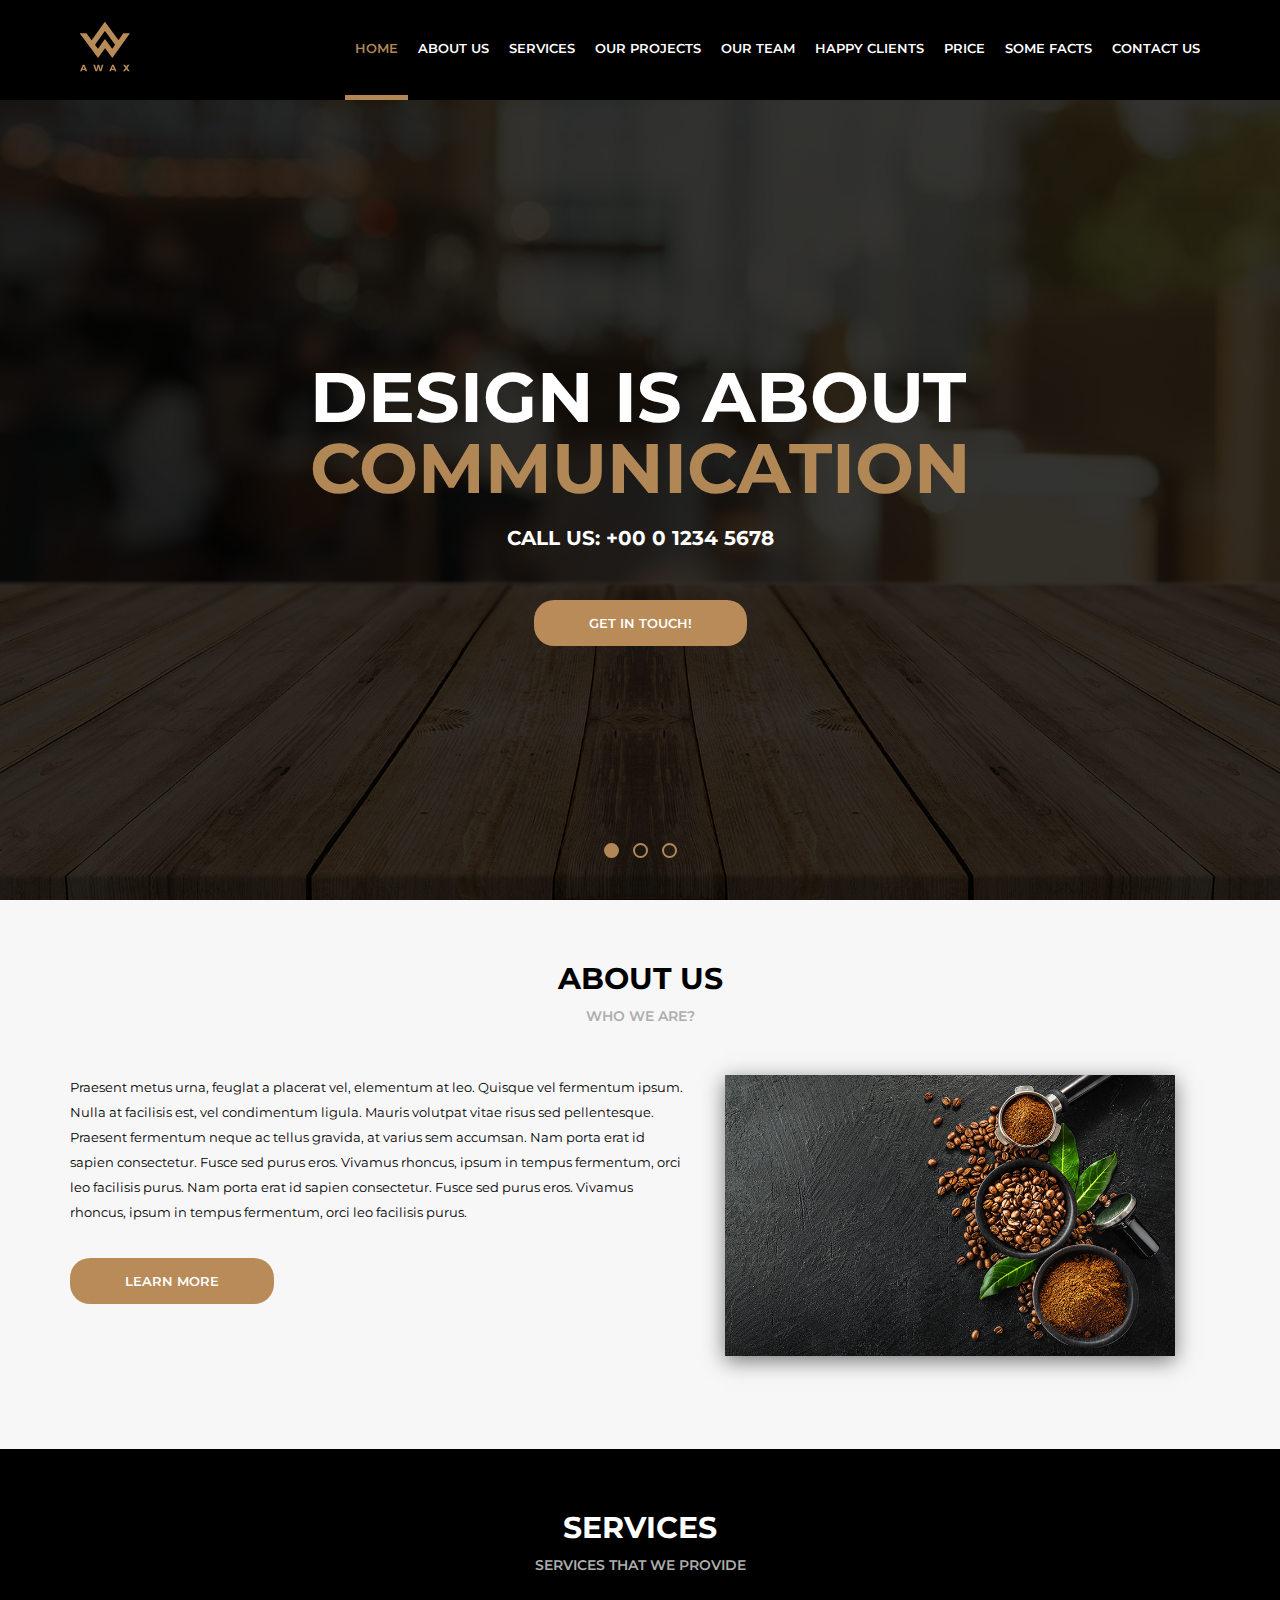
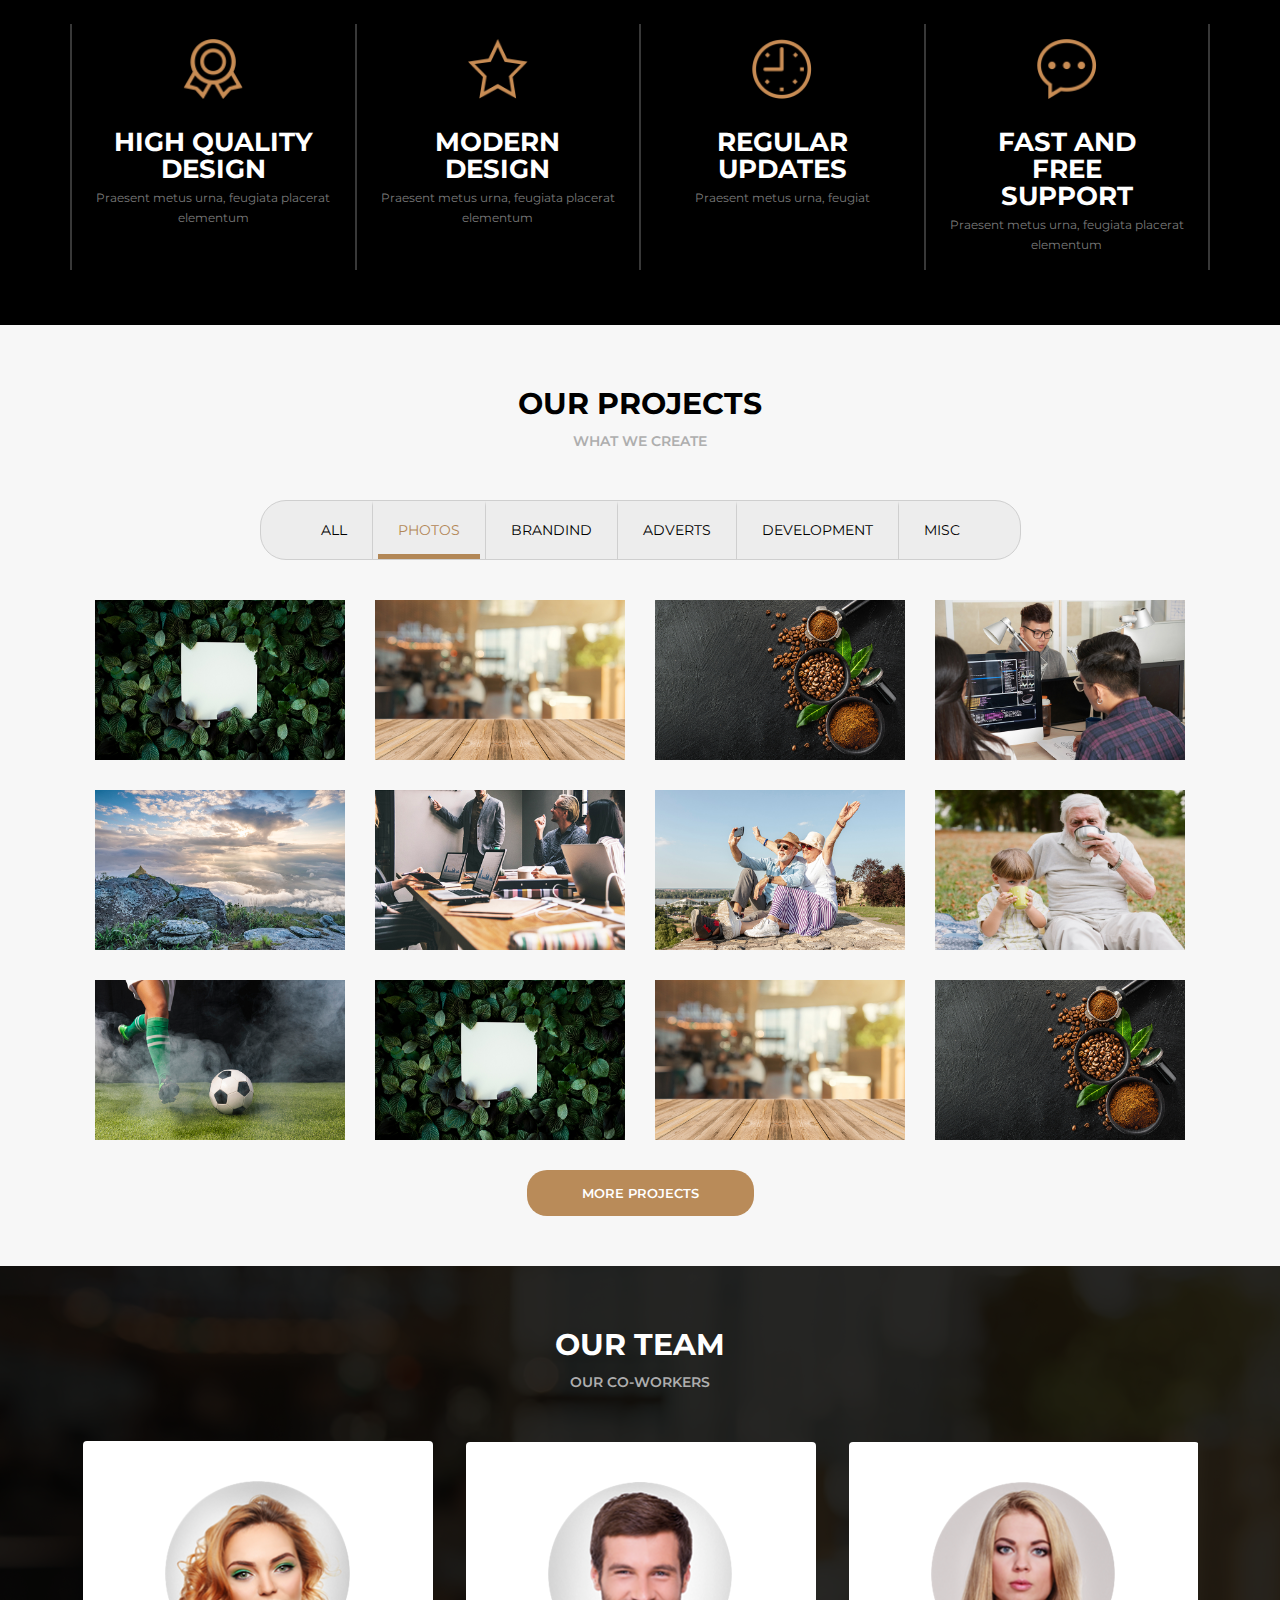
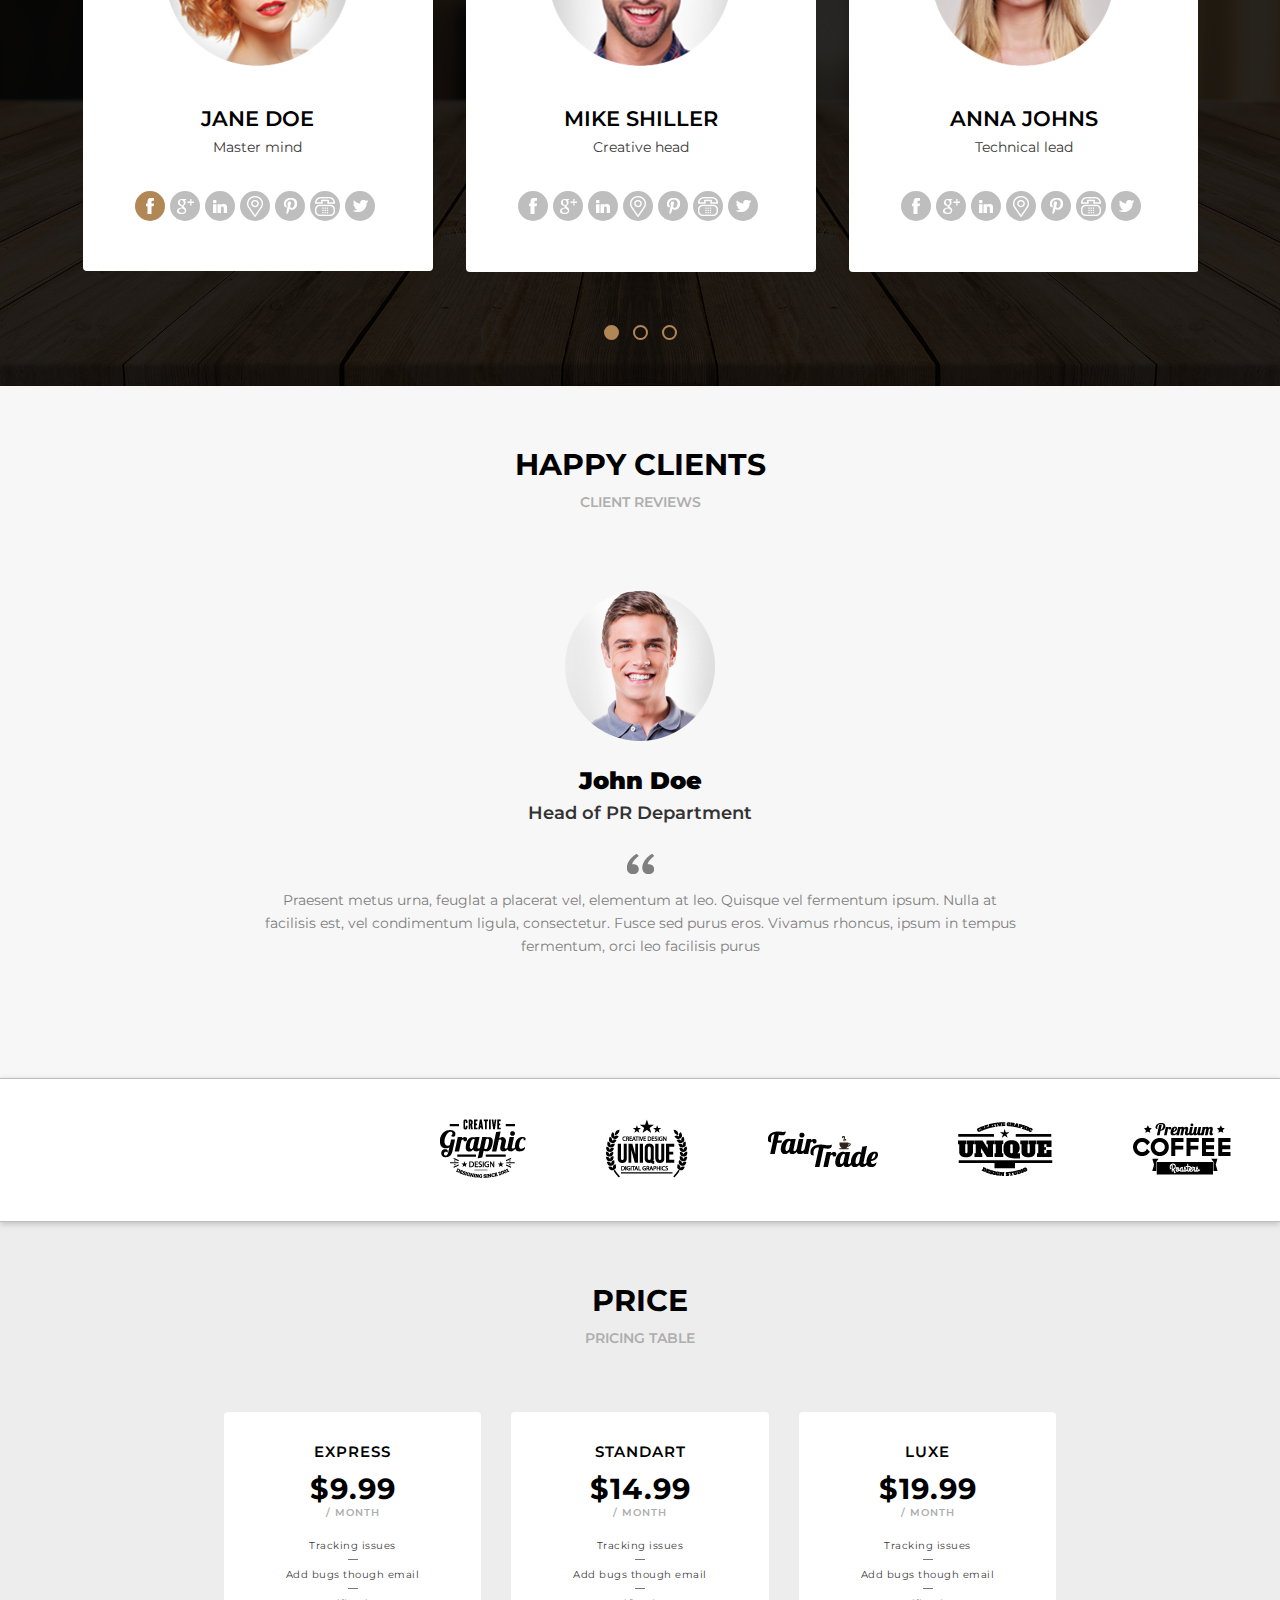
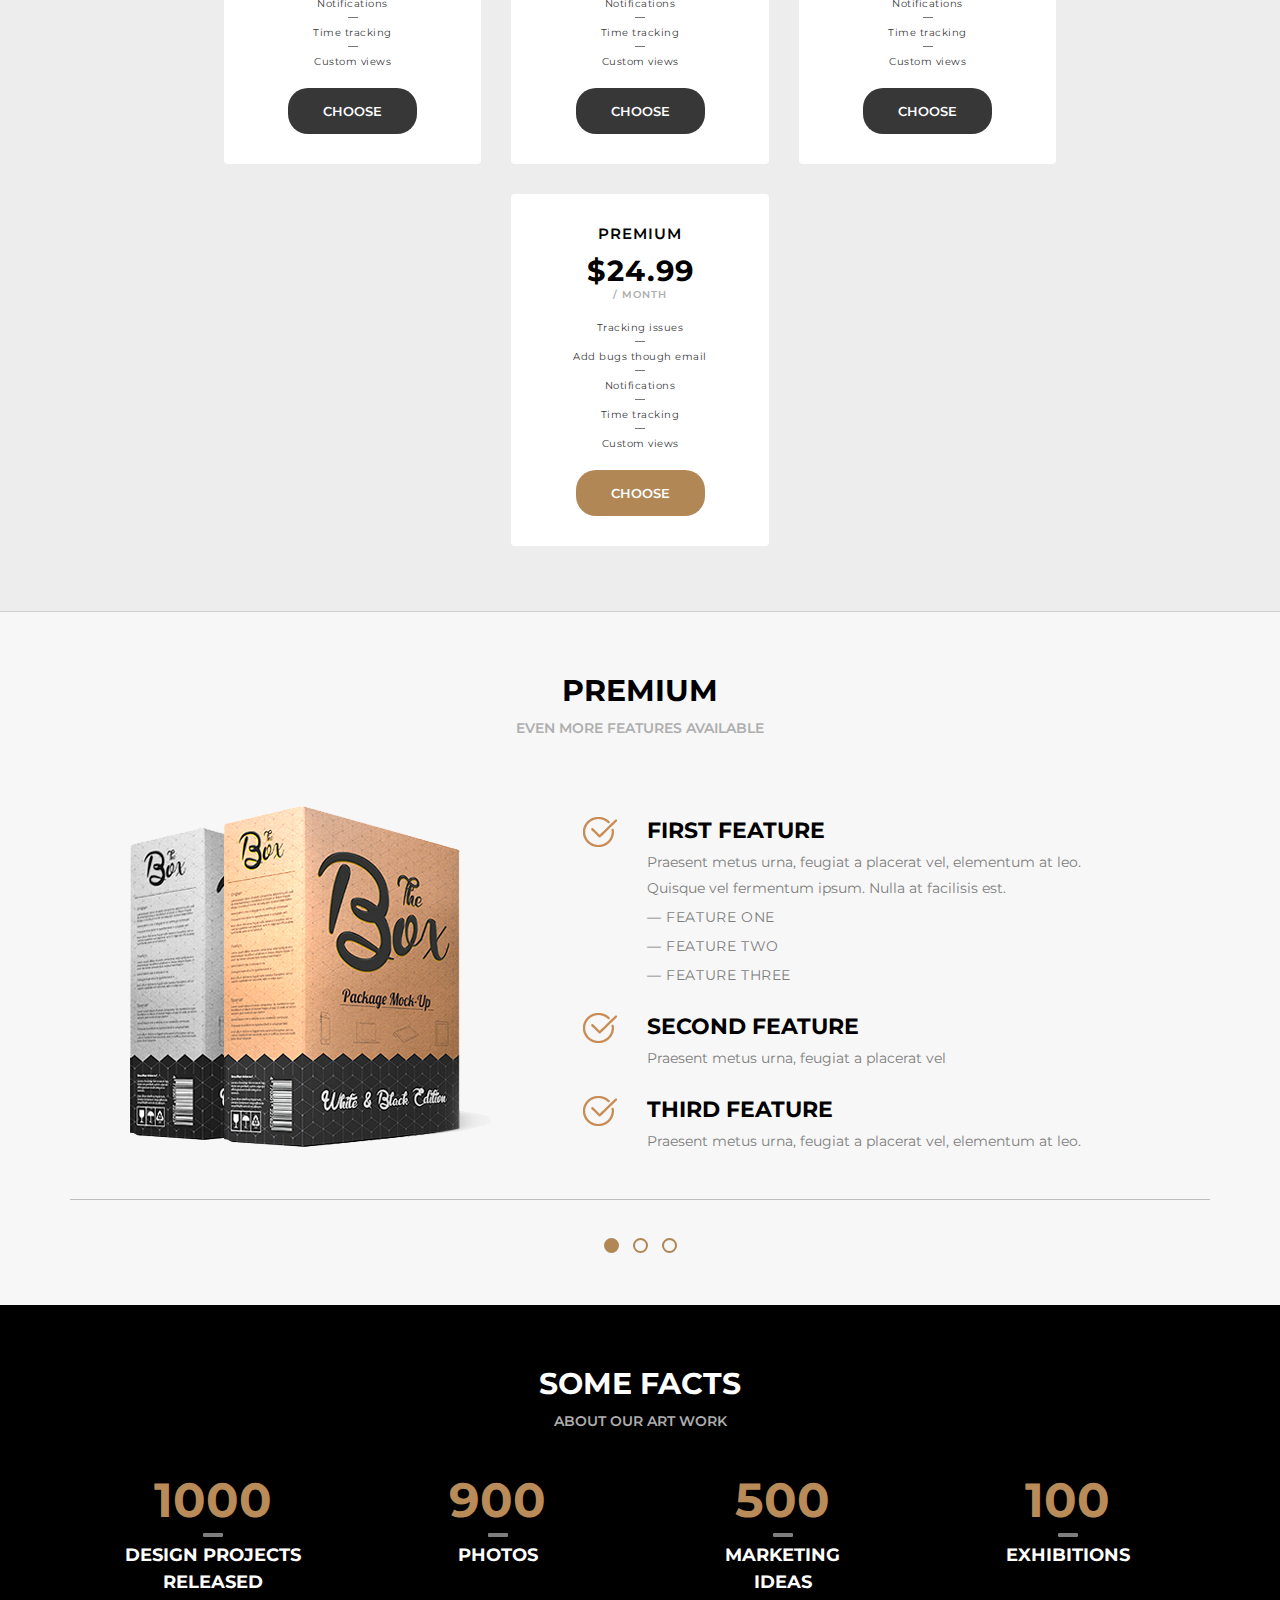
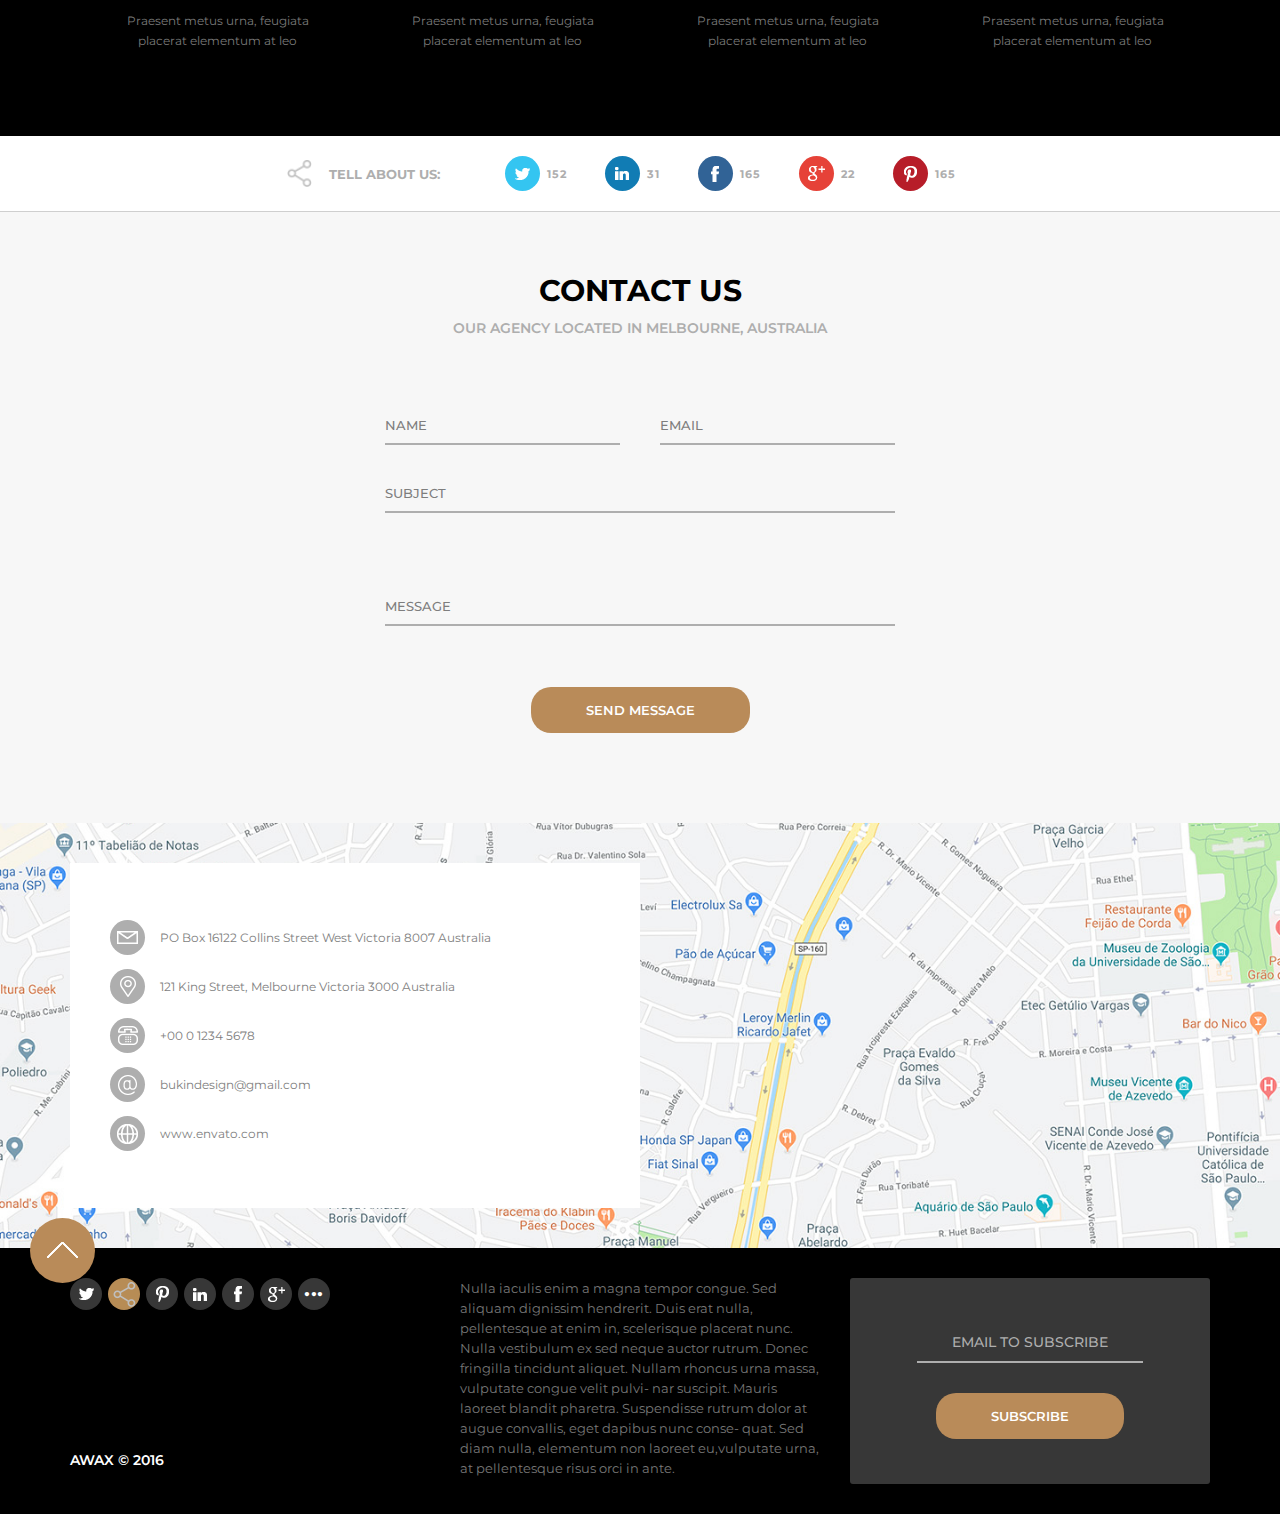
==== commit 81b2f658: "Our Team image area reformulated, image hover modified, add info to the hover effect" ====
--- a/home.html
+++ b/home.html
@@ -121,18 +121,114 @@
                 </div>
                 <div class="projects-images-container">
                     <div class="projects-images-container container">
-                        <div><img src="media/foto1.jpg" alt="foto 1"></div>
-                        <div><img src="media/foto2.jpg" alt="foto 2"></div>
-                        <div><img src="media/foto3.jpg" alt="foto 3"></div>
-                        <div><img src="media/foto4.jpg" alt="foto 4"></div>
-                        <div><img src="media/foto5.jpg" alt="foto 5"></div>
-                        <div><img src="media/foto6.jpg" alt="foto 6"></div>
-                        <div><img src="media/foto7.jpg" alt="foto 7"></div>
-                        <div><img src="media/foto8.jpg" alt="foto 8"></div>
-                        <div><img src="media/foto9.jpg" alt="foto 9"></div>
-                        <div><img src="media/foto1.jpg" alt="foto 10"></div>
-                        <div><img src="media/foto2.jpg" alt="foto 11"></div>
-                        <div><img src="media/foto3.jpg" alt="foto 12"></div>
+                        <div class="projects-images">
+                            <div class="projects-images-area">
+                                <div class="projects-images--info">
+                                    <h3>About</h3>
+                                    <p>Praesent metus urna, feugiat a placerat elementum at leo</p>
+                                </div>
+                                <img src="media/foto1.jpg" alt="foto 1">
+                            </div>
+                        </div>
+                        <div class="projects-images">
+                            <div class="projects-images-area">
+                                <div class="projects-images--info">
+                                    <h3>About</h3>
+                                    <p>Praesent metus urna, feugiat a placerat elementum at leo</p>
+                                </div>
+                                <img src="media/foto2.jpg" alt="foto 2">
+                            </div>
+                        </div>
+                        <div class="projects-images">
+                            <div class="projects-images-area">
+                                <div class="projects-images--info">
+                                    <h3>About</h3>
+                                    <p>Praesent metus urna, feugiat a placerat elementum at leo</p>
+                                </div>
+                                <img src="media/foto3.jpg" alt="foto 3">
+                            </div>
+                        </div>
+                        <div class="projects-images">
+                            <div class="projects-images-area">
+                                <div class="projects-images--info">
+                                    <h3>About</h3>
+                                    <p>Praesent metus urna, feugiat a placerat elementum at leo</p>
+                                </div>
+                                <img src="media/foto4.jpg" alt="foto 4">
+                            </div>
+                        </div>
+                        <div class="projects-images">
+                            <div class="projects-images-area">
+                                <div class="projects-images--info">
+                                    <h3>About</h3>
+                                    <p>Praesent metus urna, feugiat a placerat elementum at leo</p>
+                                </div>
+                                <img src="media/foto5.jpg" alt="foto 5">
+                            </div>
+                        </div>
+                        <div class="projects-images">
+                            <div class="projects-images-area">
+                                <div class="projects-images--info">
+                                    <h3>About</h3>
+                                    <p>Praesent metus urna, feugiat a placerat elementum at leo</p>
+                                </div>
+                                <img src="media/foto6.jpg" alt="foto 6">
+                            </div>
+                        </div>
+                        <div class="projects-images">
+                            <div class="projects-images-area">
+                                <div class="projects-images--info">
+                                    <h3>About</h3>
+                                    <p>Praesent metus urna, feugiat a placerat elementum at leo</p>
+                                </div>
+                                <img src="media/foto7.jpg" alt="foto 7">
+                            </div>
+                        </div>
+                        <div class="projects-images">
+                            <div class="projects-images-area">
+                                <div class="projects-images--info">
+                                    <h3>About</h3>
+                                    <p>Praesent metus urna, feugiat a placerat elementum at leo</p>
+                                </div>
+                                <img src="media/foto8.jpg" alt="foto 8">
+                            </div>
+                        </div>
+                        <div class="projects-images">
+                            <div class="projects-images-area">
+                                <div class="projects-images--info">
+                                    <h3>About</h3>
+                                    <p>Praesent metus urna, feugiat a placerat elementum at leo</p>
+                                </div>
+                                <img src="media/foto9.jpg" alt="foto 9">
+                            </div>
+                        </div>
+                        <div class="projects-images">
+                            <div class="projects-images-area">
+                                <div class="projects-images--info">
+                                    <h3>About</h3>
+                                    <p>Praesent metus urna, feugiat a placerat elementum at leo</p>
+                                </div>
+                                <img src="media/foto1.jpg" alt="foto 1">
+                            </div>
+                        </div>
+                        <div class="projects-images">
+                            <div class="projects-images-area">
+                                <div class="projects-images--info">
+                                    <h3>About</h3>
+                                    <p>Praesent metus urna, feugiat a placerat elementum at leo</p>
+                                </div>
+                                <img src="media/foto2.jpg" alt="foto 2">
+                            </div>
+                        </div>
+                        <div class="projects-images">
+                            <div class="projects-images-area">
+                                <div class="projects-images--info">
+                                    <h3>About</h3>
+                                    <p>Praesent metus urna, feugiat a placerat elementum at leo</p>
+                                </div>
+                                <img src="media/foto3.jpg" alt="foto 3">
+                            </div>
+                        </div>
                     </div>
                 </div>
                 <a class="btn-project button" href="">More Projects</a>
--- a/assets/css/style.css
+++ b/assets/css/style.css
@@ -276,14 +276,44 @@
     flex-wrap: wrap;
     margin-top: 25px;
 }
-.projects-images-container img {
-    width: 255px;
+.projects-images {
+    width: 280px;
+}
+.projects-images-area {
+    width: 250px;
     height: 160px;
     margin: 15px;
 }
-.projects-images-container img:hover {
-    opacity: 0.6;
-    cursor: pointer;
+.projects-images-area img {
+    width: inherit;
+    height: inherit;
+}
+.projects-images--info {
+    position: absolute;
+    background-color: rgba(0, 0, 0, 0.5);
+    width: inherit;
+    height: inherit;
+    display: none;
+    justify-content: center;
+    align-items: center;
+    color: #fff;
+    flex-direction: column;
+    text-align: center;
+}
+.projects-images-area:hover .projects-images--info {
+    display: flex;
+}
+.projects-images--info h3 {
+    margin-bottom: 15px;
+    font-size: 19px;
+    font-weight: 600;
+    text-transform: uppercase;
+}
+.projects-images--info p {
+    line-height: 23px;
+    padding: 0px 35px;
+    font-size: 12px;
+    color: #DADAD8;
 }
 .less-padding {
     padding-bottom: 50px;
@@ -959,11 +989,6 @@
     .happy-clients-area .slide {
         max-width: 770px;
     }
-    .projects-images-container img {
-        width: 335px;
-        height: 240px;
-        margin: 15px;
-    }
 
 
     .partners-logos img {
@@ -1145,7 +1170,7 @@
     }
     .projects-filters ul {
         flex-wrap: wrap;
-        margin: 5px;
+        padding: 3px;
     }
     .projects-filters li {
         padding: 0;
@@ -1157,13 +1182,15 @@
     .projects-images-container.container {
         margin-top: 15px;
     }
-    .projects-images-container img {
-        width: 100%;
-        height: auto;
-        padding: 0px 30px;
-        margin: auto;
-        margin-top: 15px;
-    }
+    .projects-images {
+        width: 330px;
+    }
+    .projects-images-area {
+        width: 314px;
+        height: 194px;
+        margin: 8px;
+    }
+
 
 
     .our-team  {
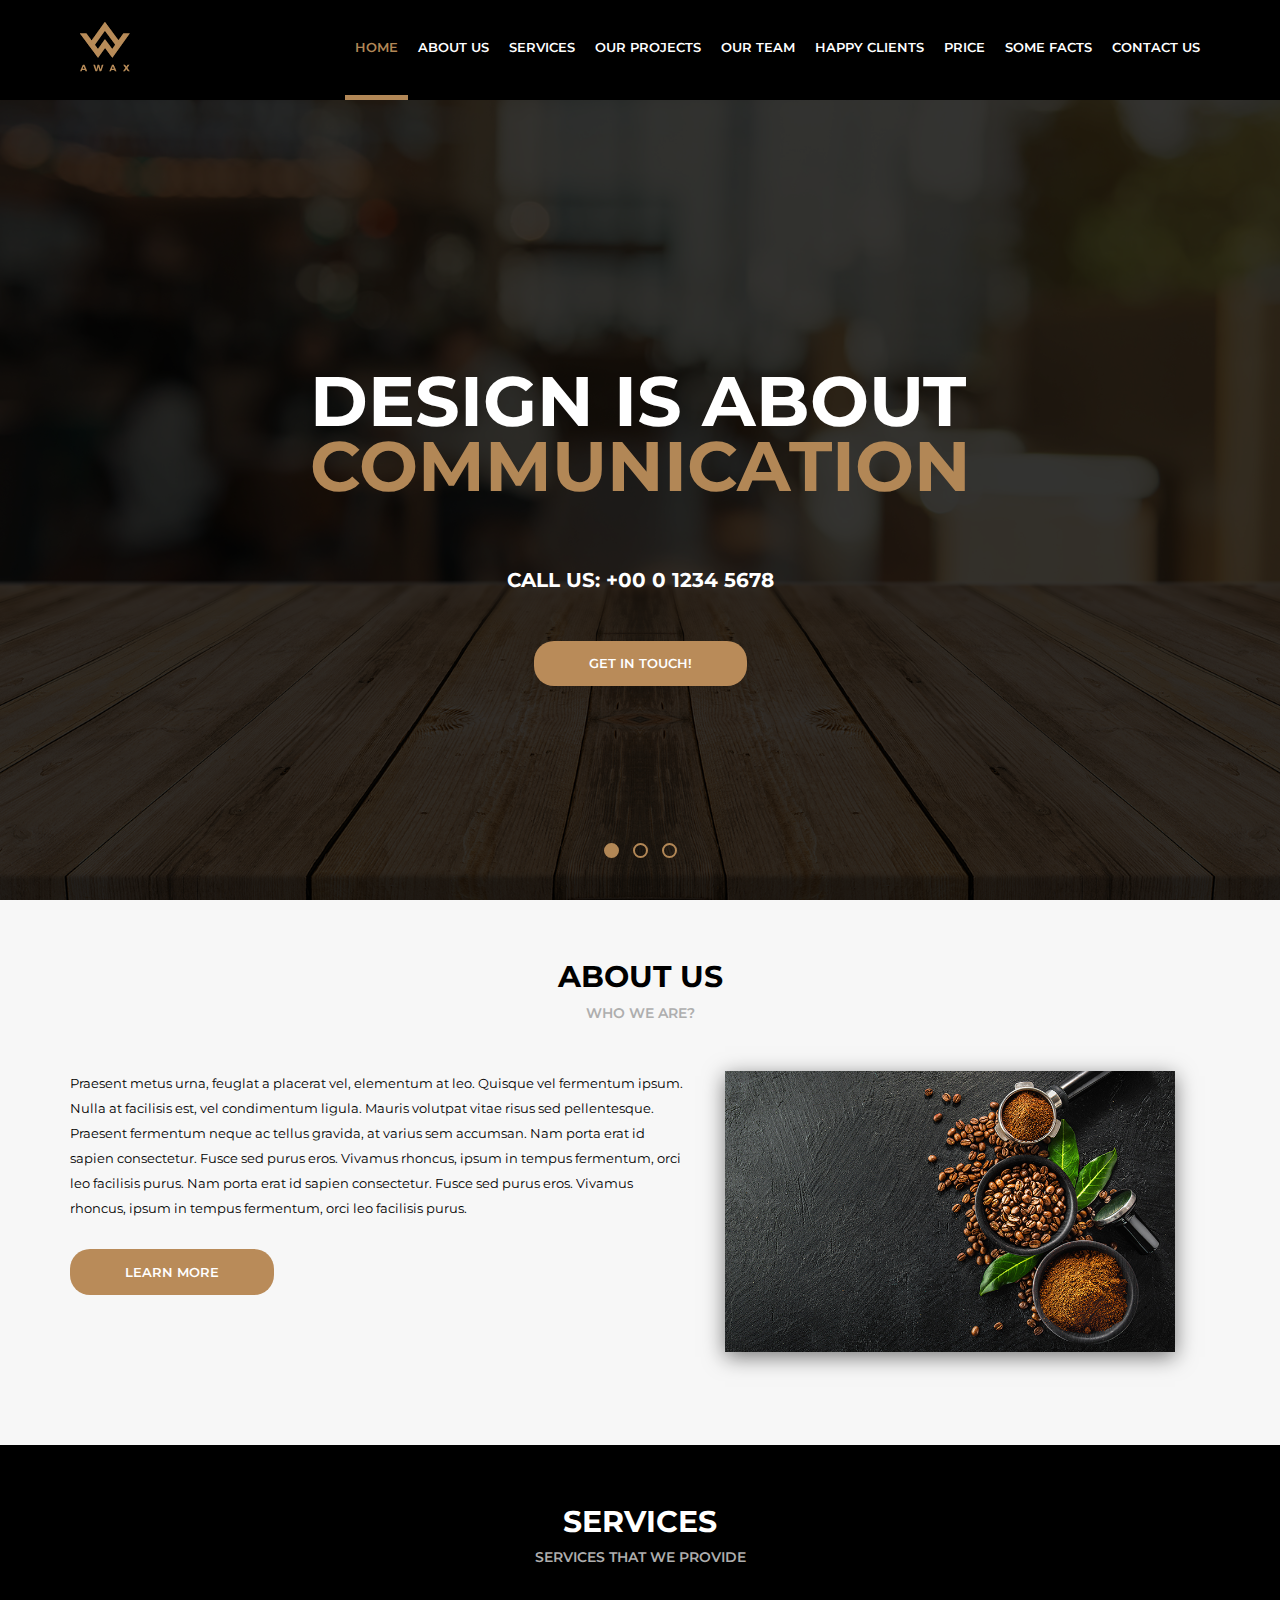
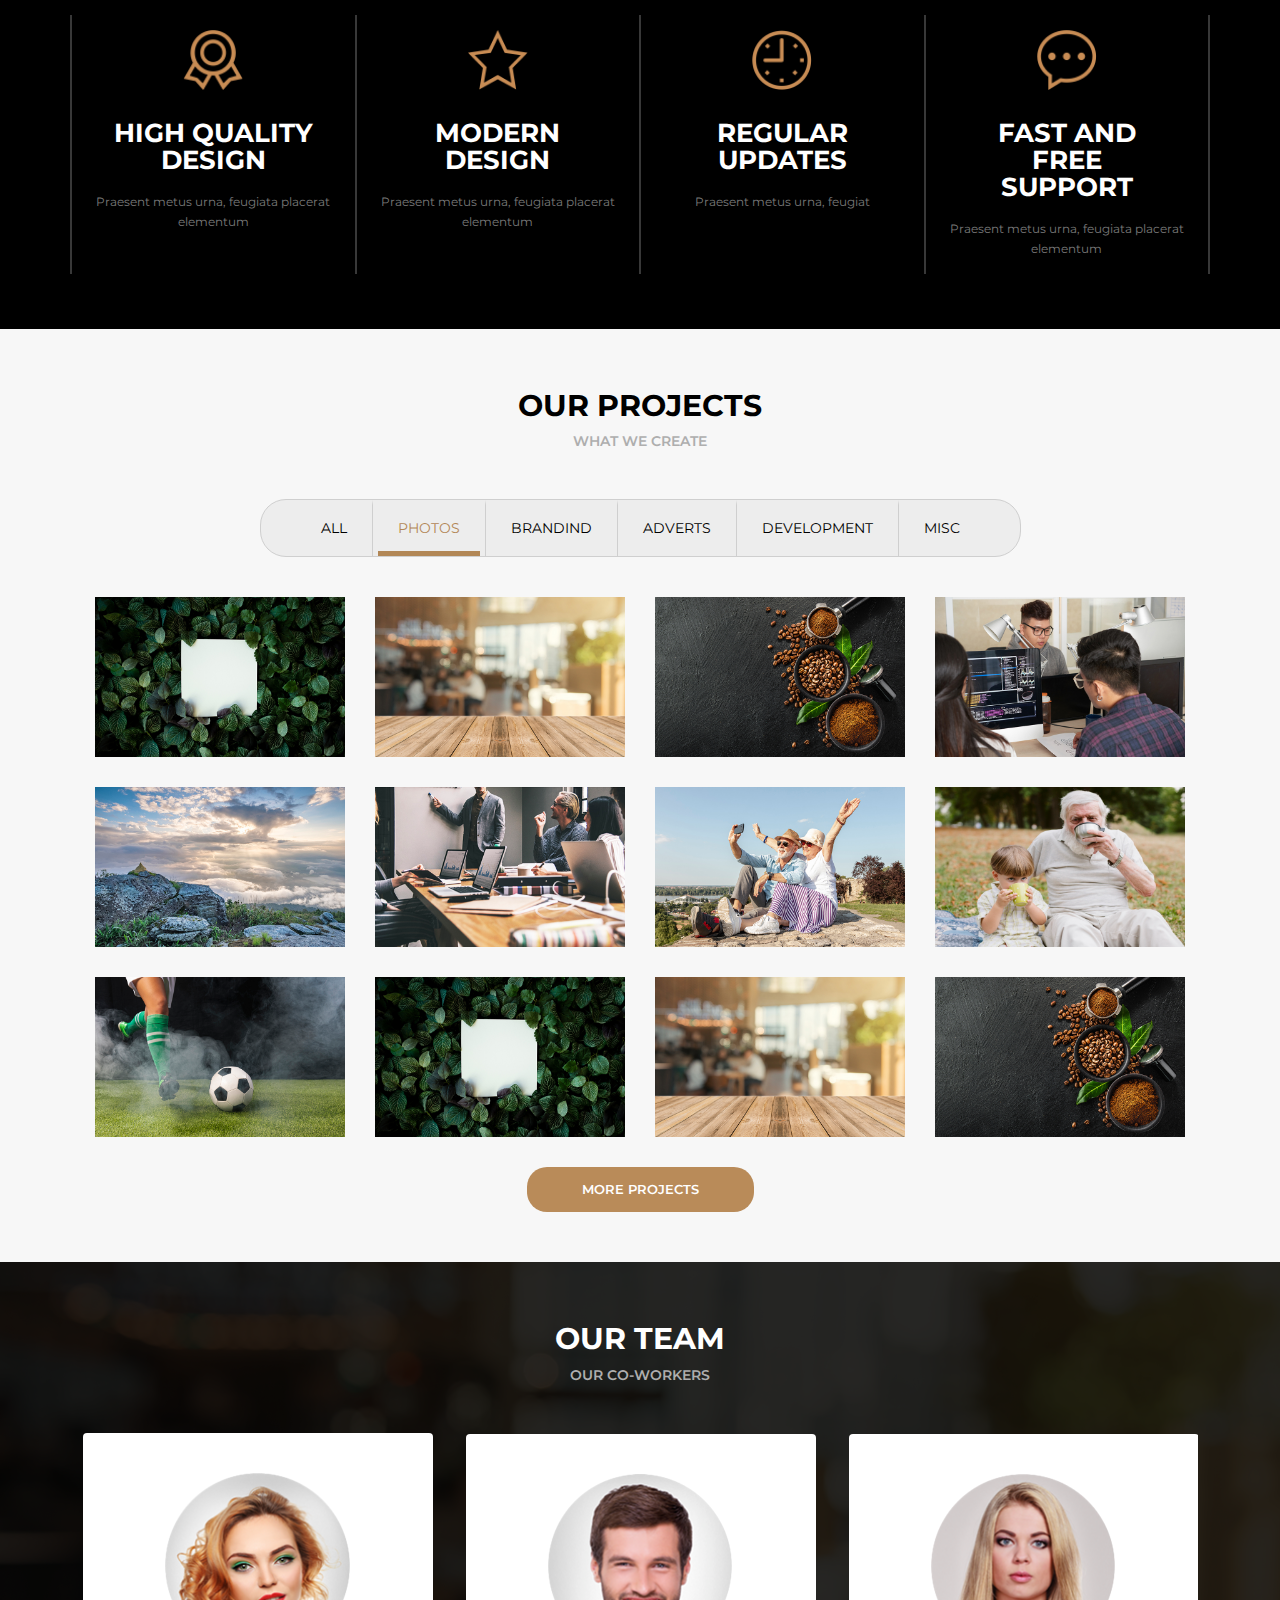
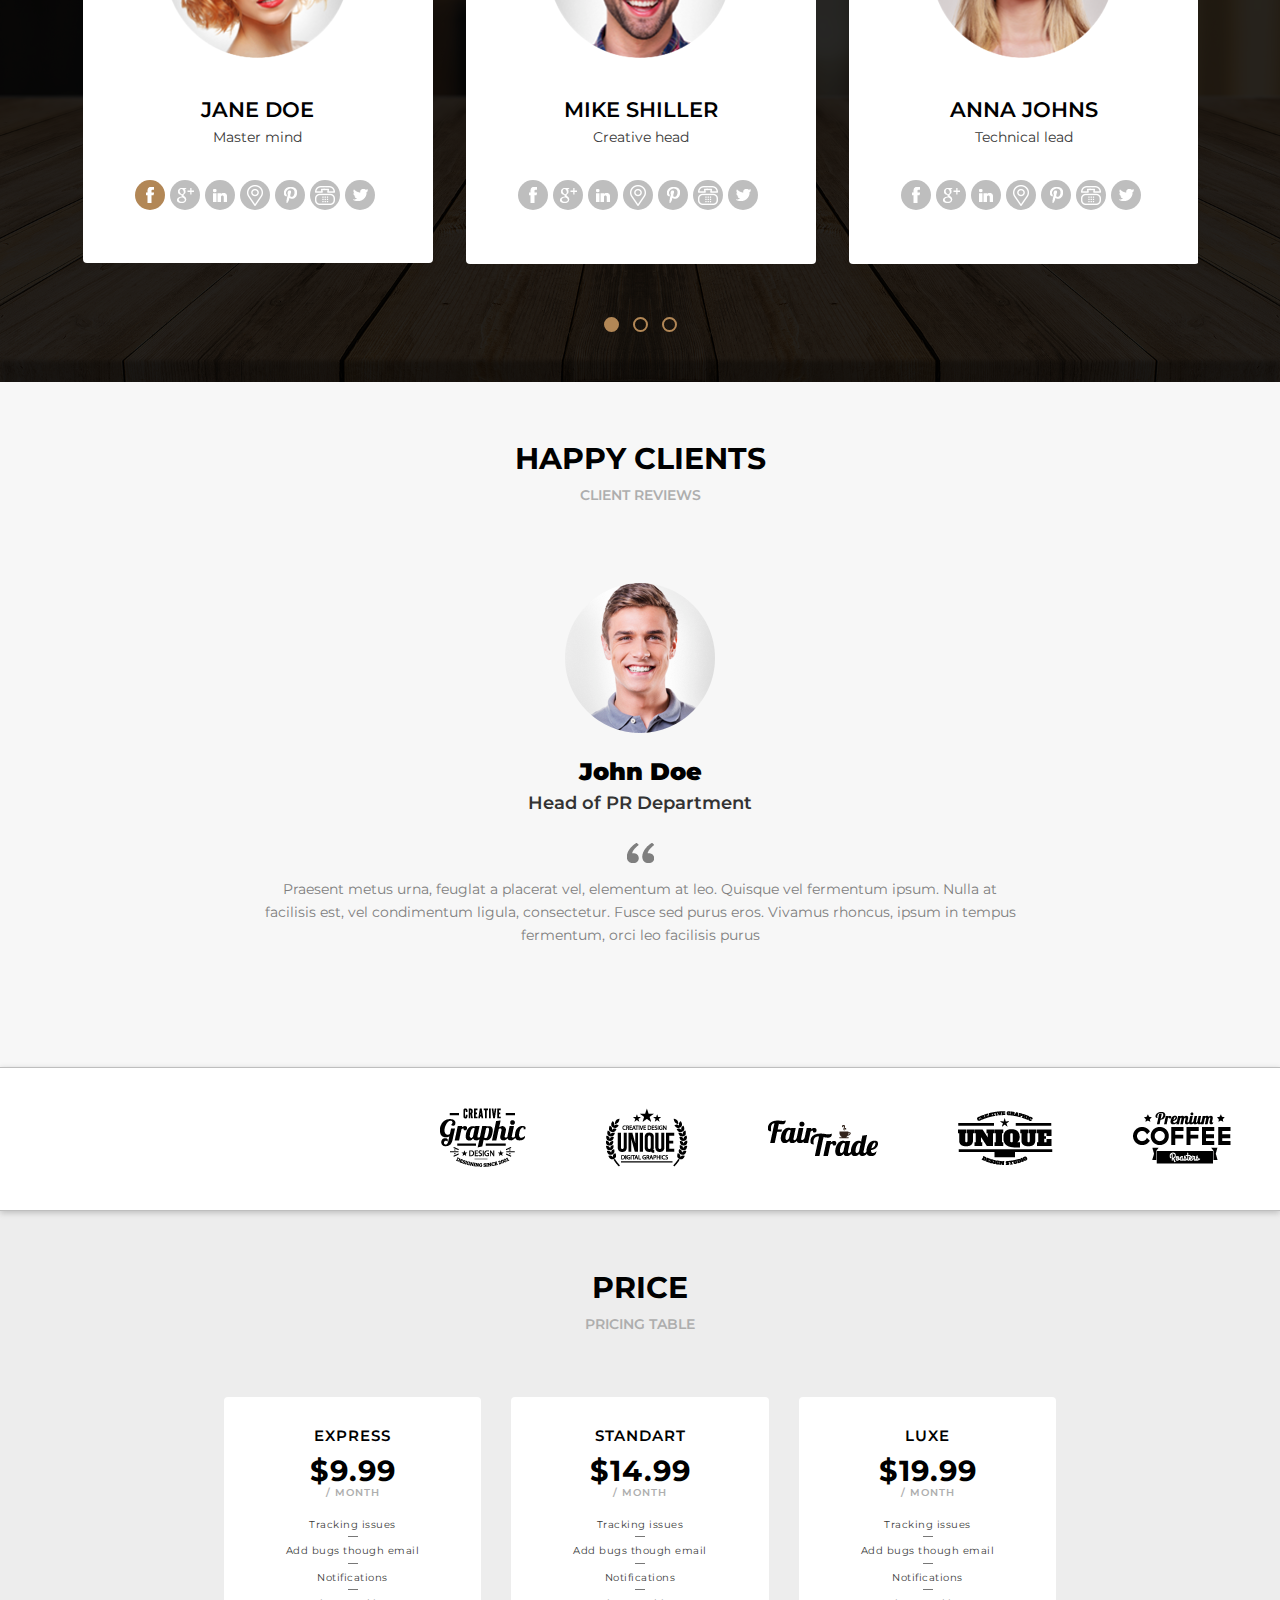
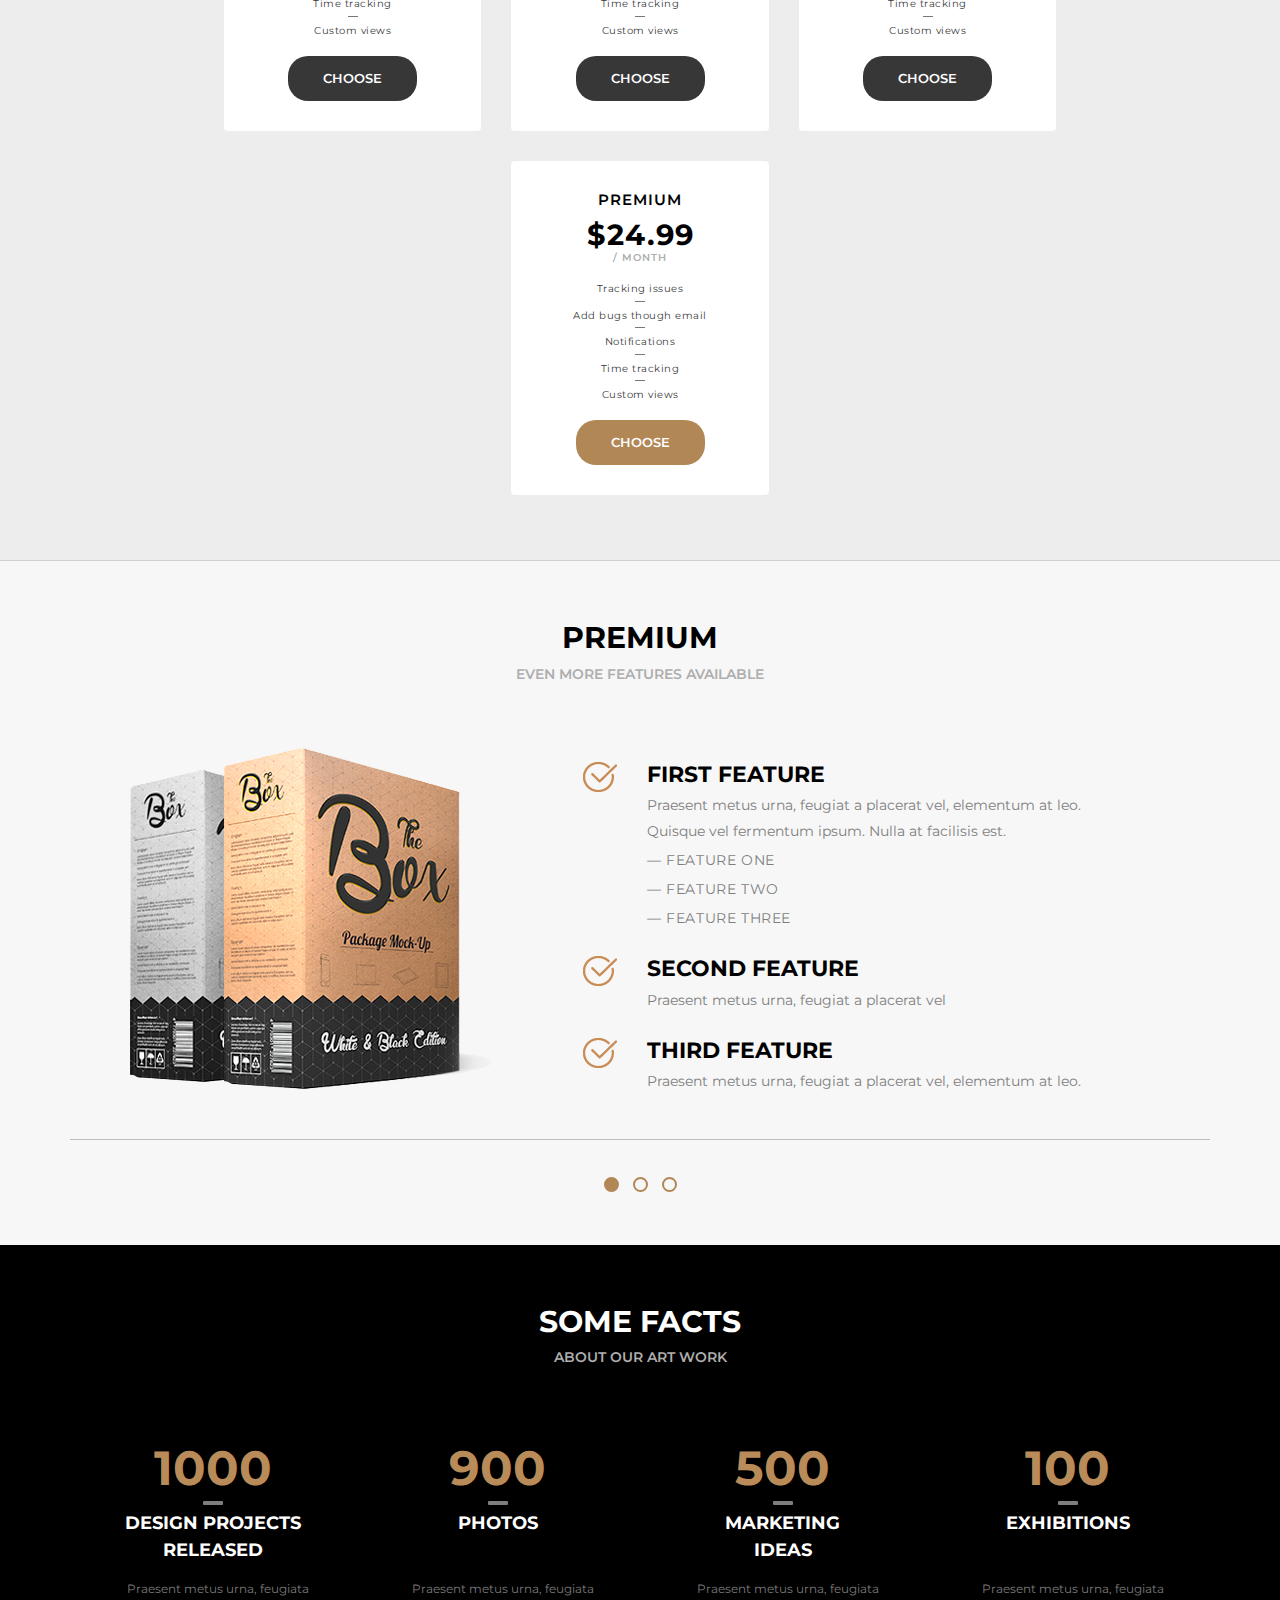
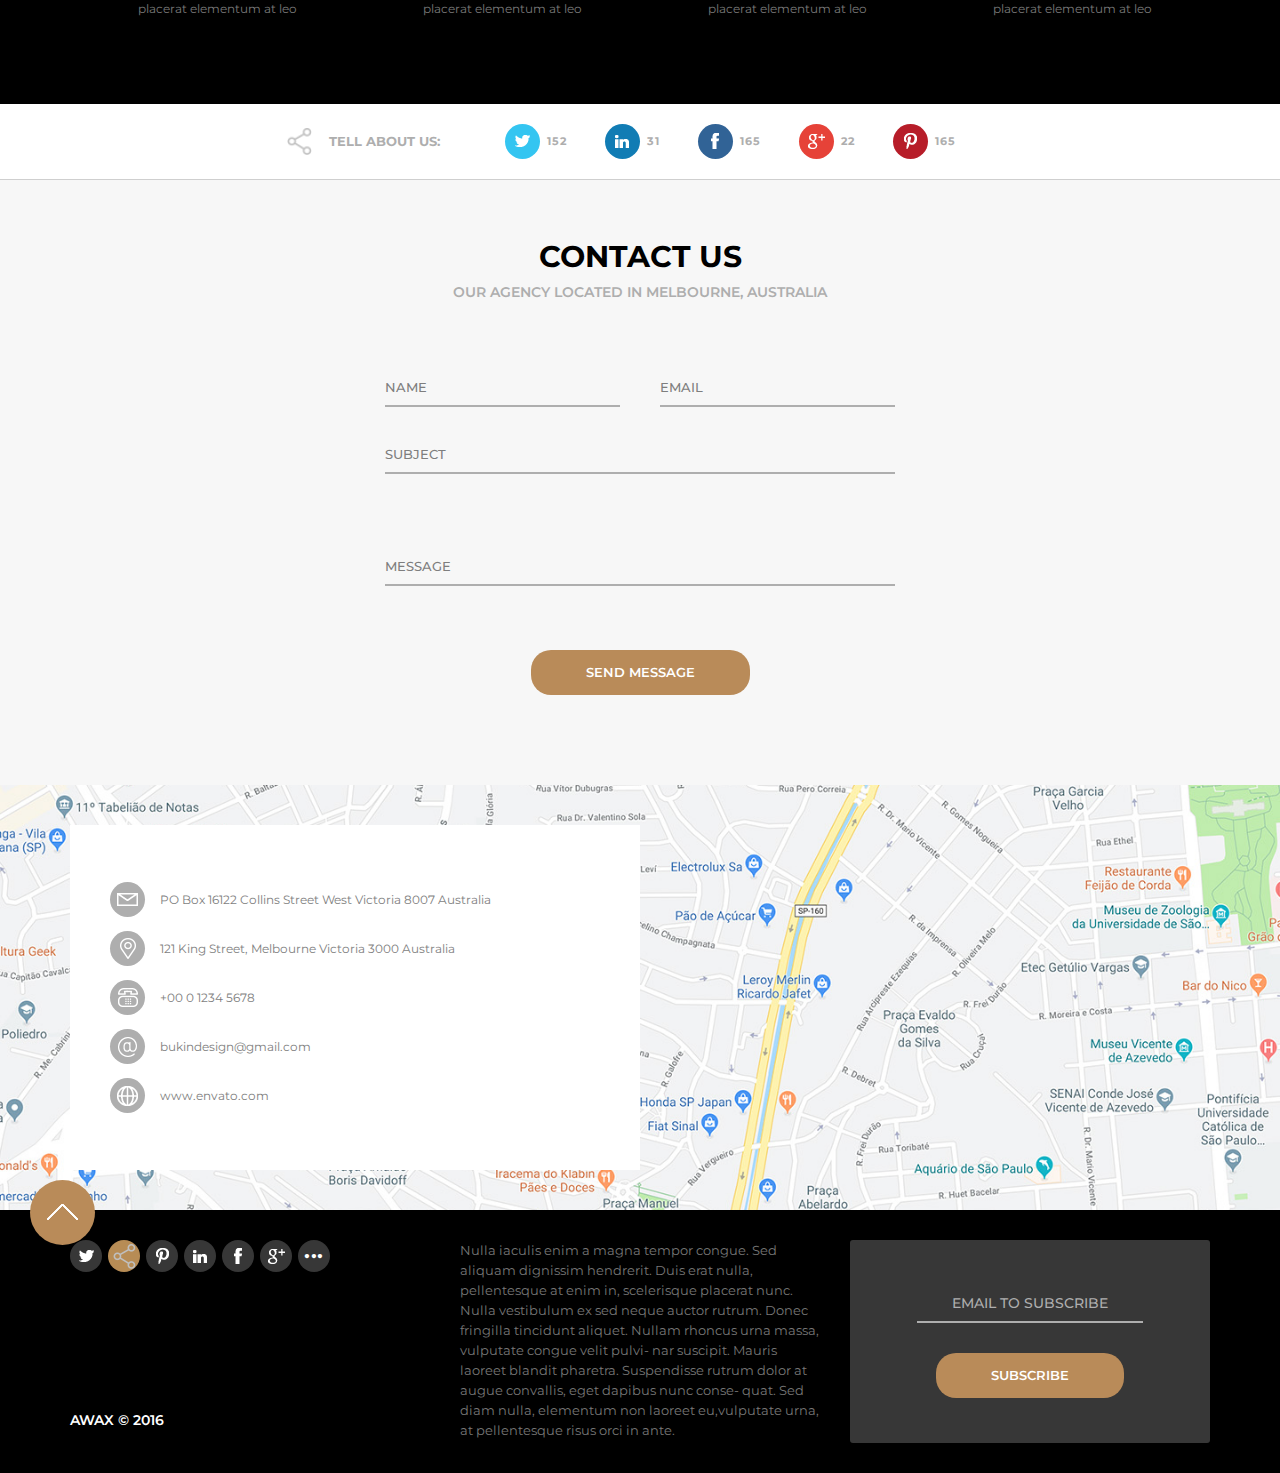
==== commit 1d8282d9: "Adding normalize.css" ====
--- a/home.html
+++ b/home.html
@@ -3,6 +3,7 @@
 <head>
     <meta charset="UTF-8">
     <meta name="viewport" content="width=device-width,minimum-scale=1,initial-scale=1">
+    <link rel="stylesheet" href="assets/css/normalize.css">
     <link href="https://fonts.googleapis.com/css?family=Montserrat:300,400,600,700&display=swap" rel="stylesheet">
     <link rel="stylesheet" href="assets/css/style.css">
     <title>Awax</title>
--- a/assets/css/style.css
+++ b/assets/css/style.css
@@ -1064,6 +1064,7 @@
     }
     .button {
         padding: 11px 35px;
+        margin-top: 0px;
     }
     .default {
         padding-bottom: 60px;
@@ -1295,6 +1296,7 @@
     .contact-us--area {
         max-width: 350px;
         margin: auto;
+        height: auto;
     }
     .contact-us--area h4 {
         margin: 40px 20px;
@@ -1322,6 +1324,7 @@
     .footer-social--area {
         margin-bottom: 30px;
         align-items: center;
+        margin-right: 0;
     }
     .footer-desc {
         order: -2;
